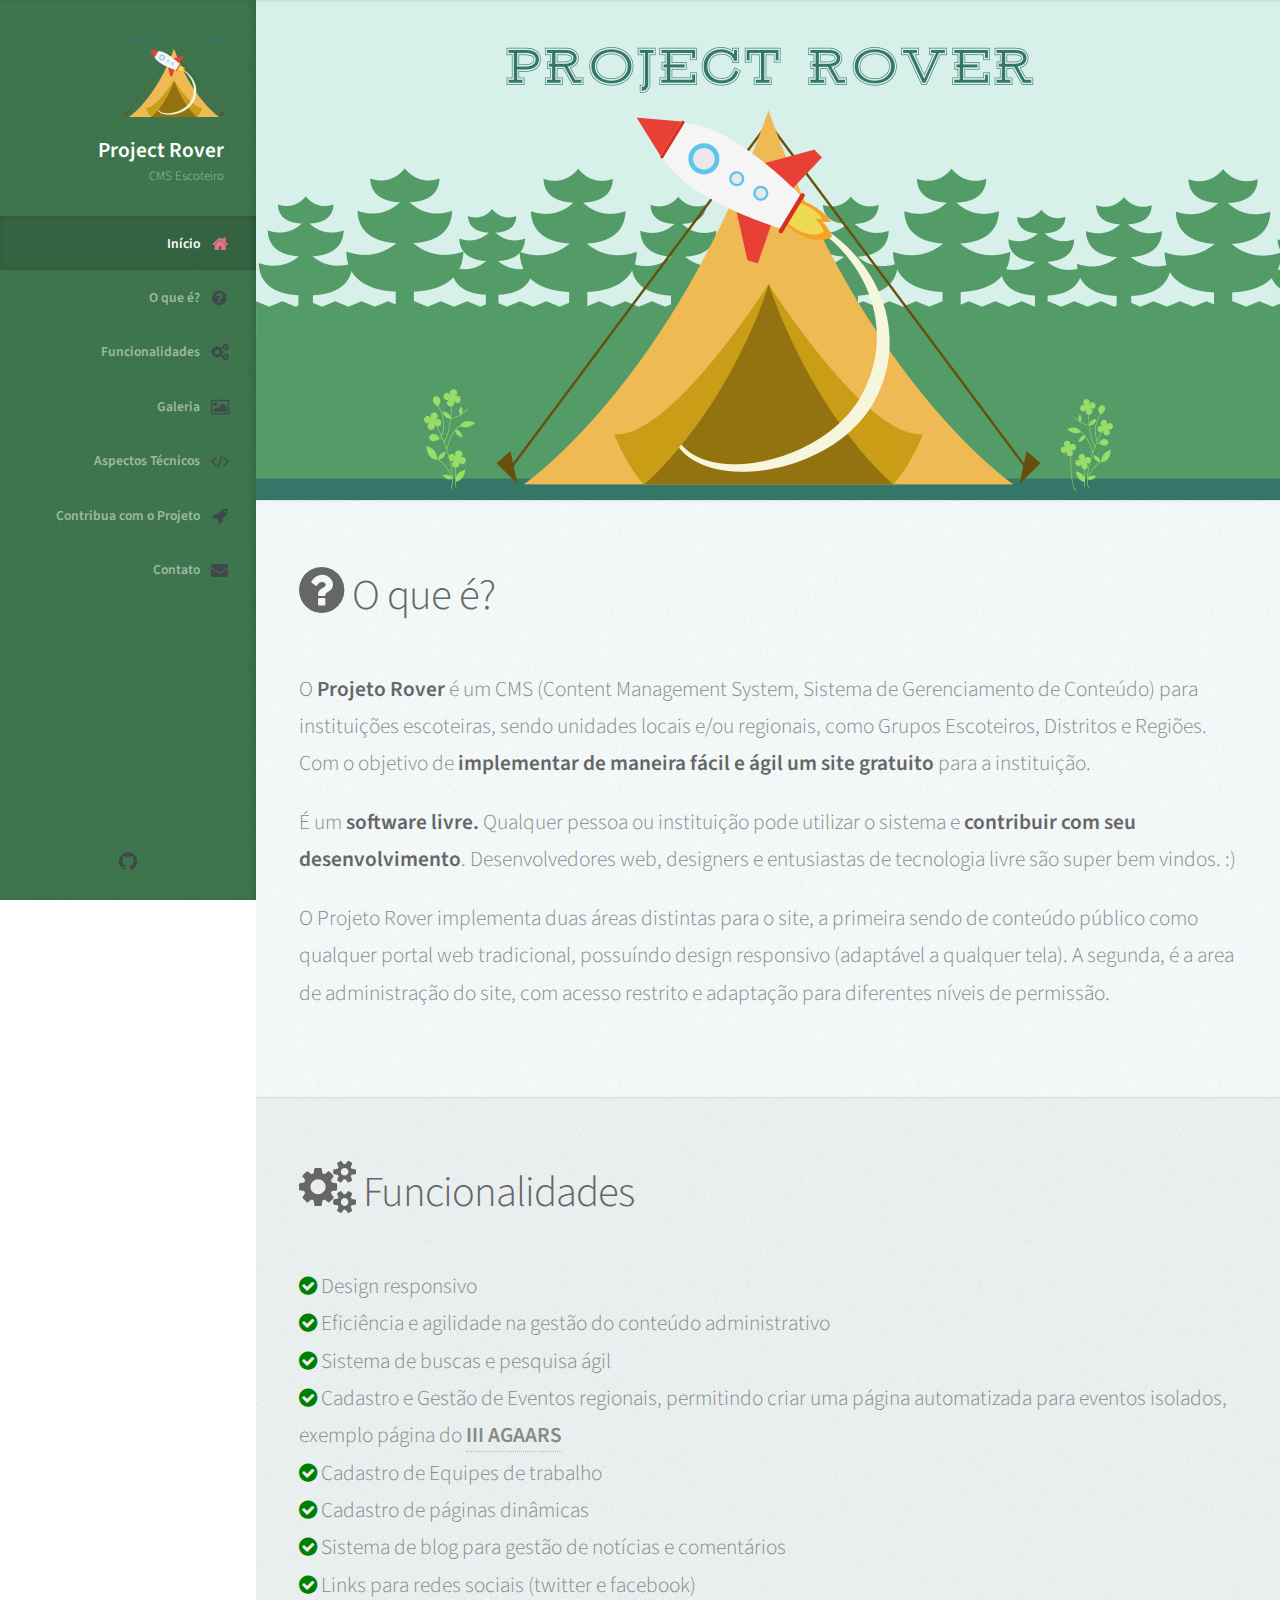
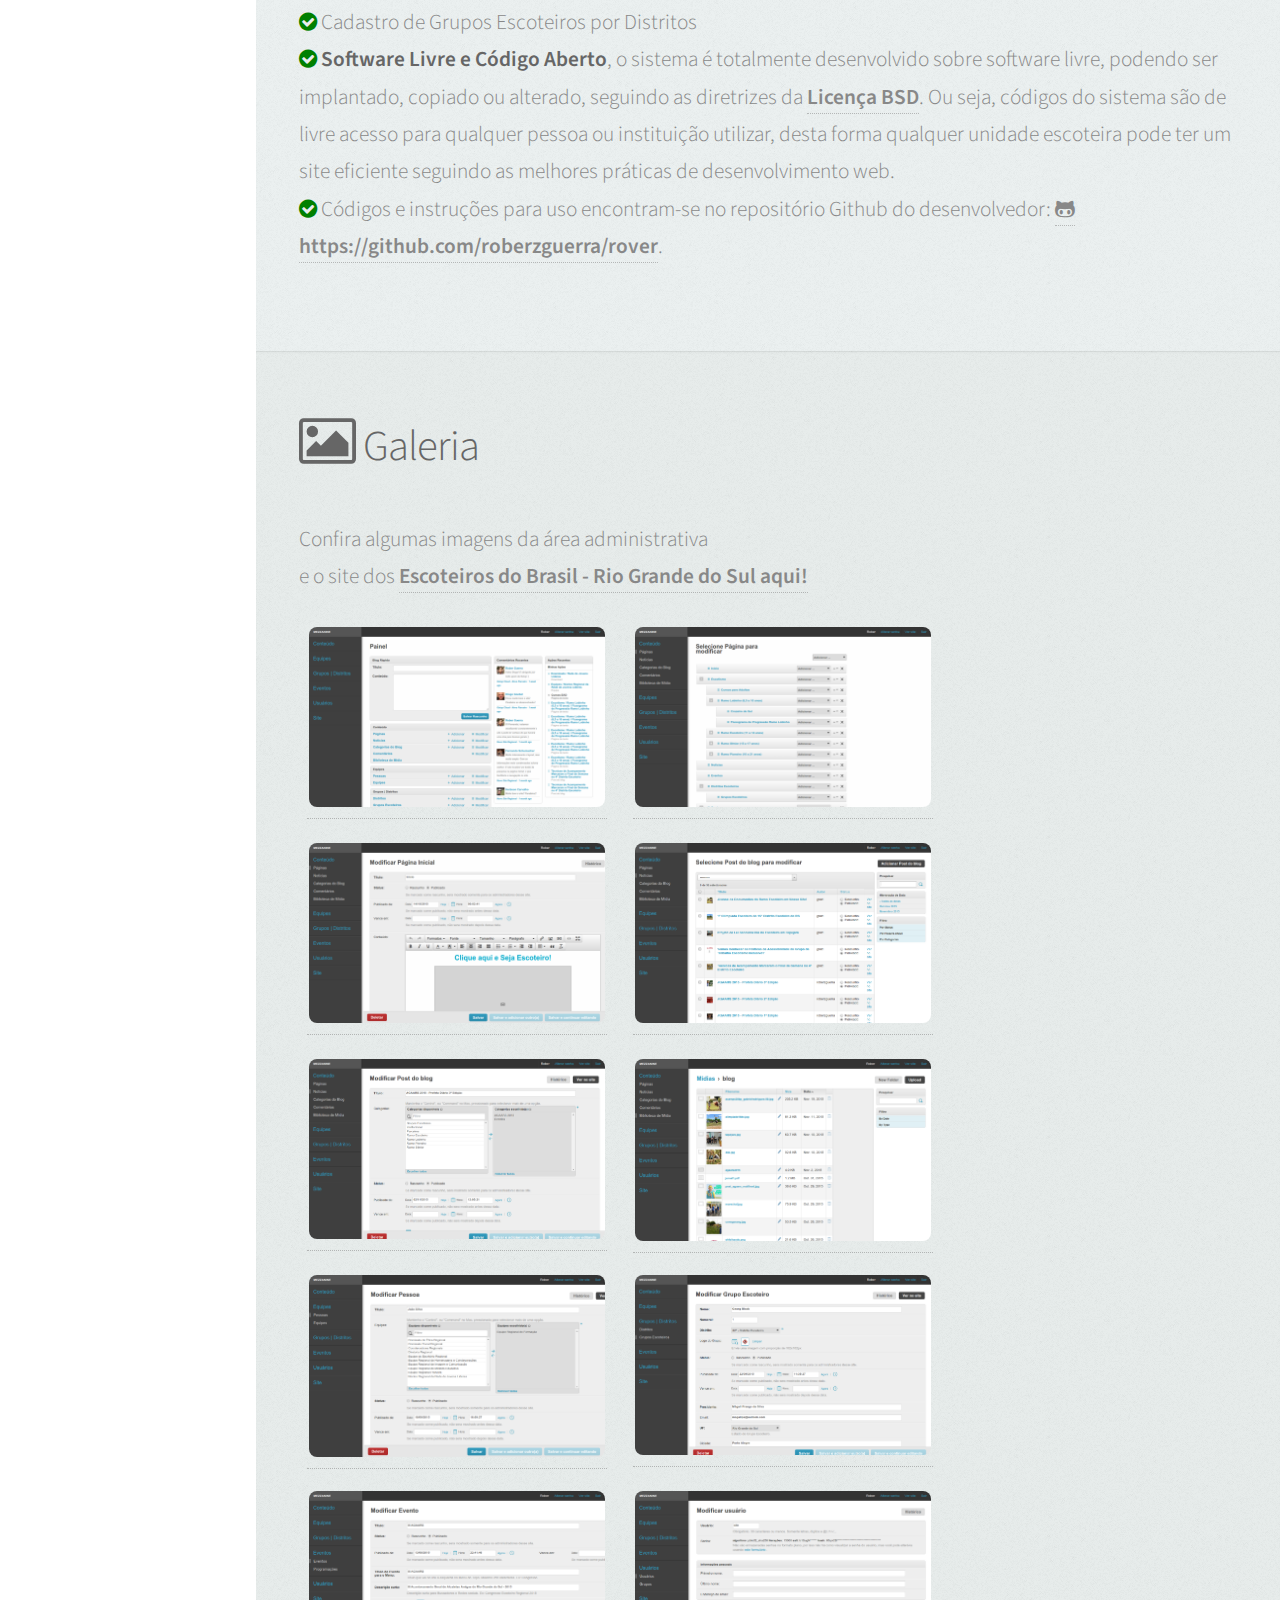
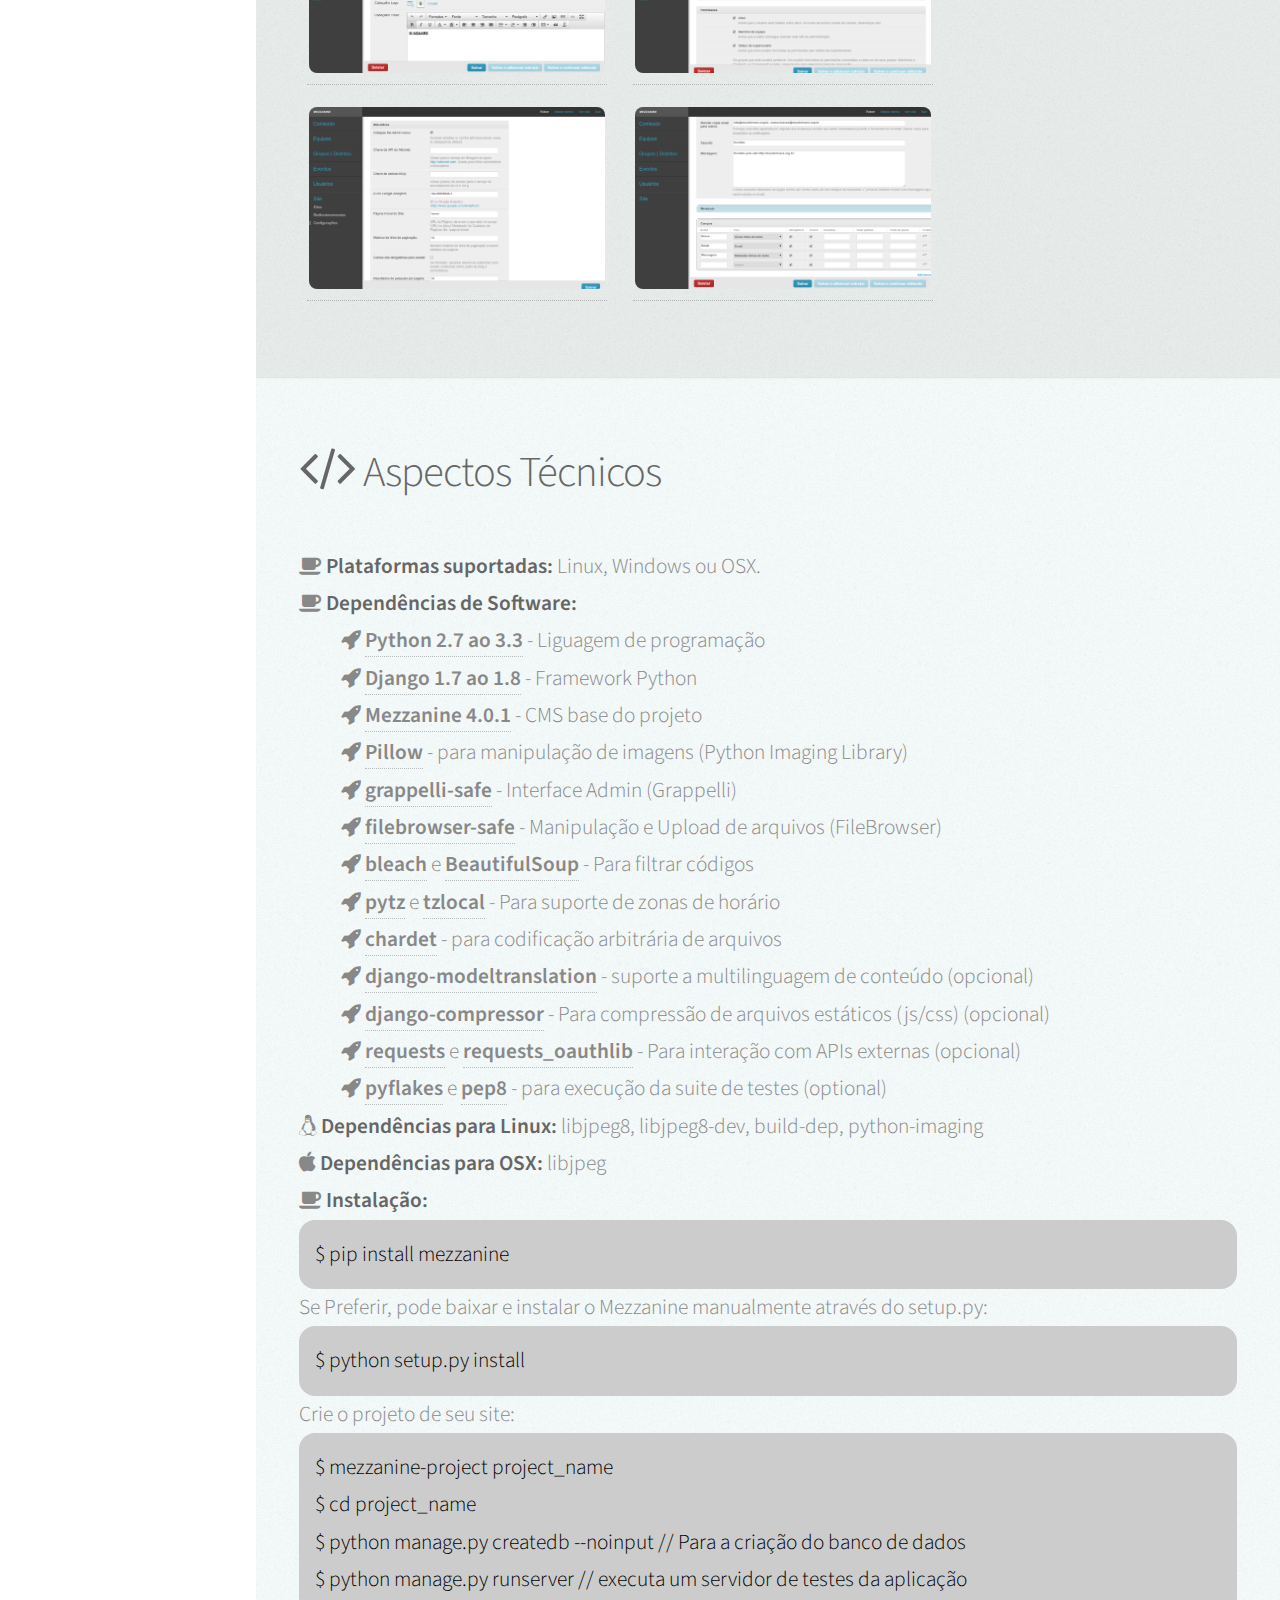
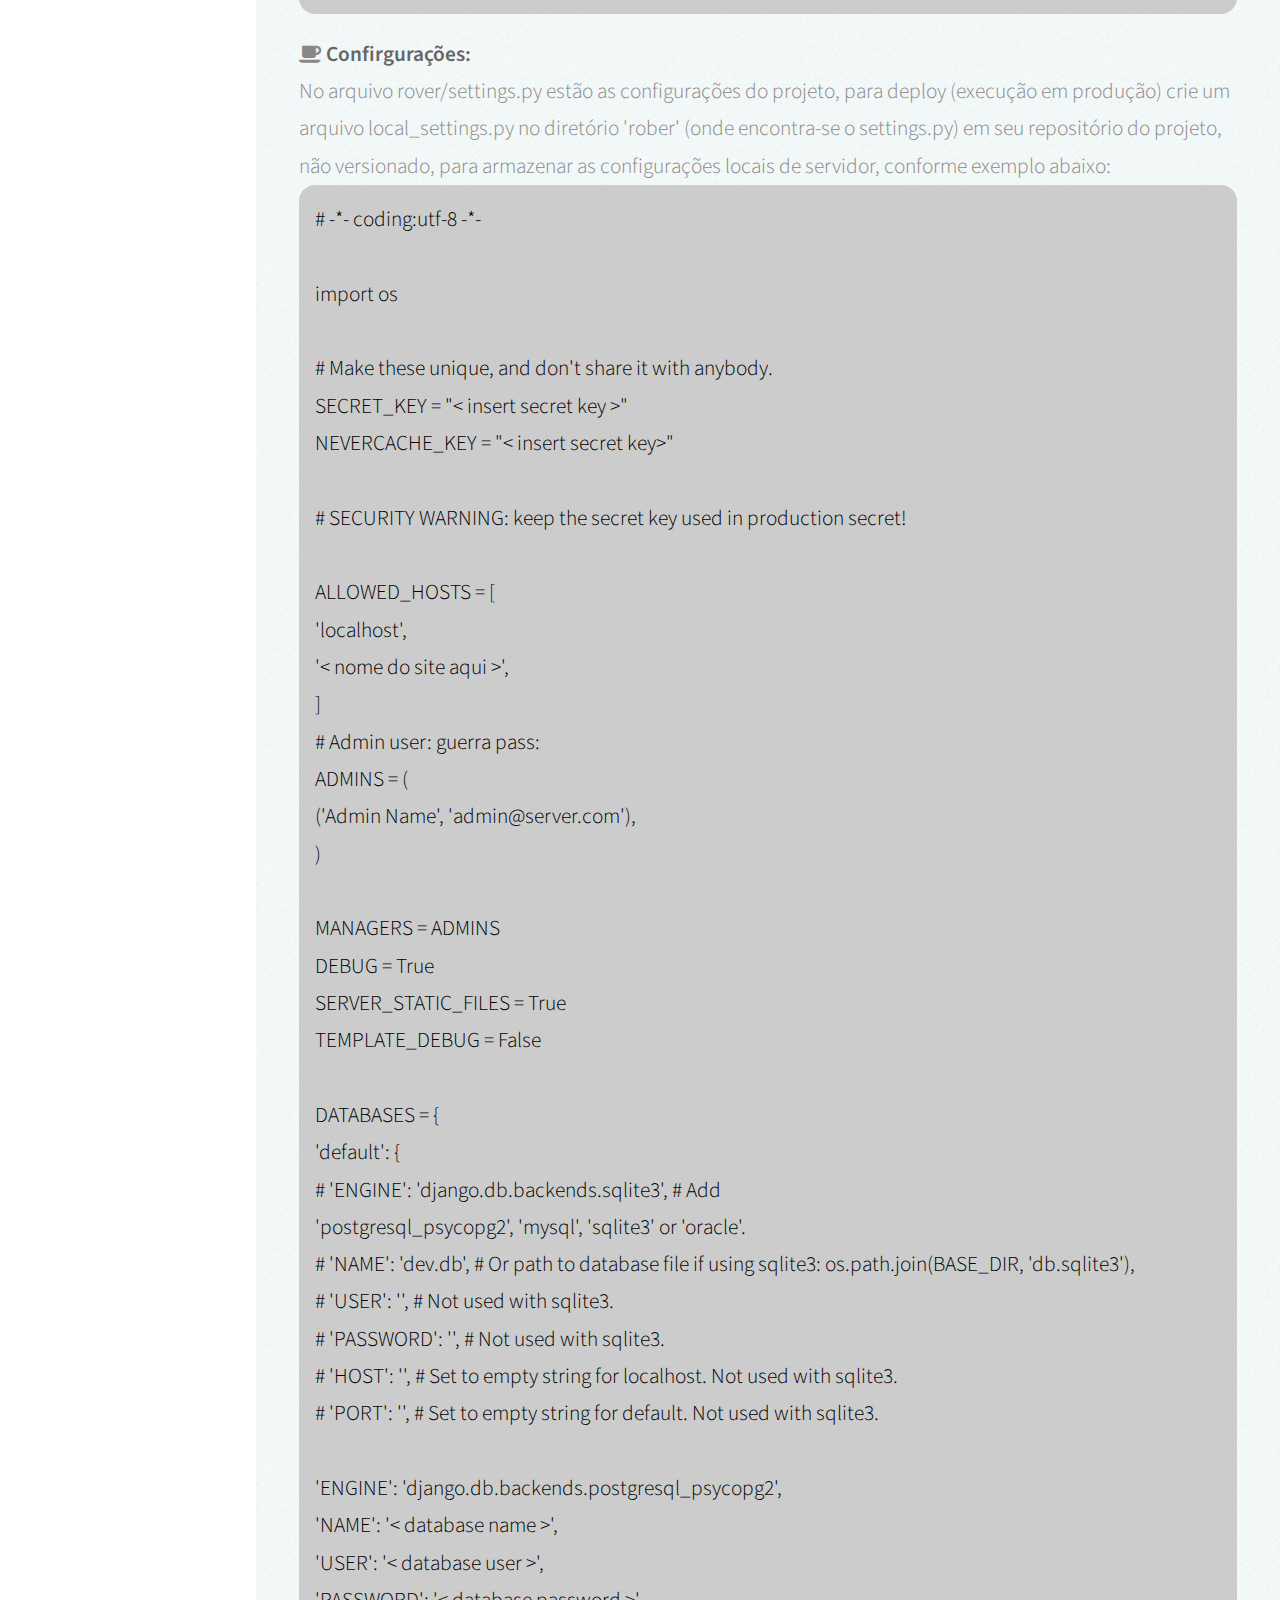
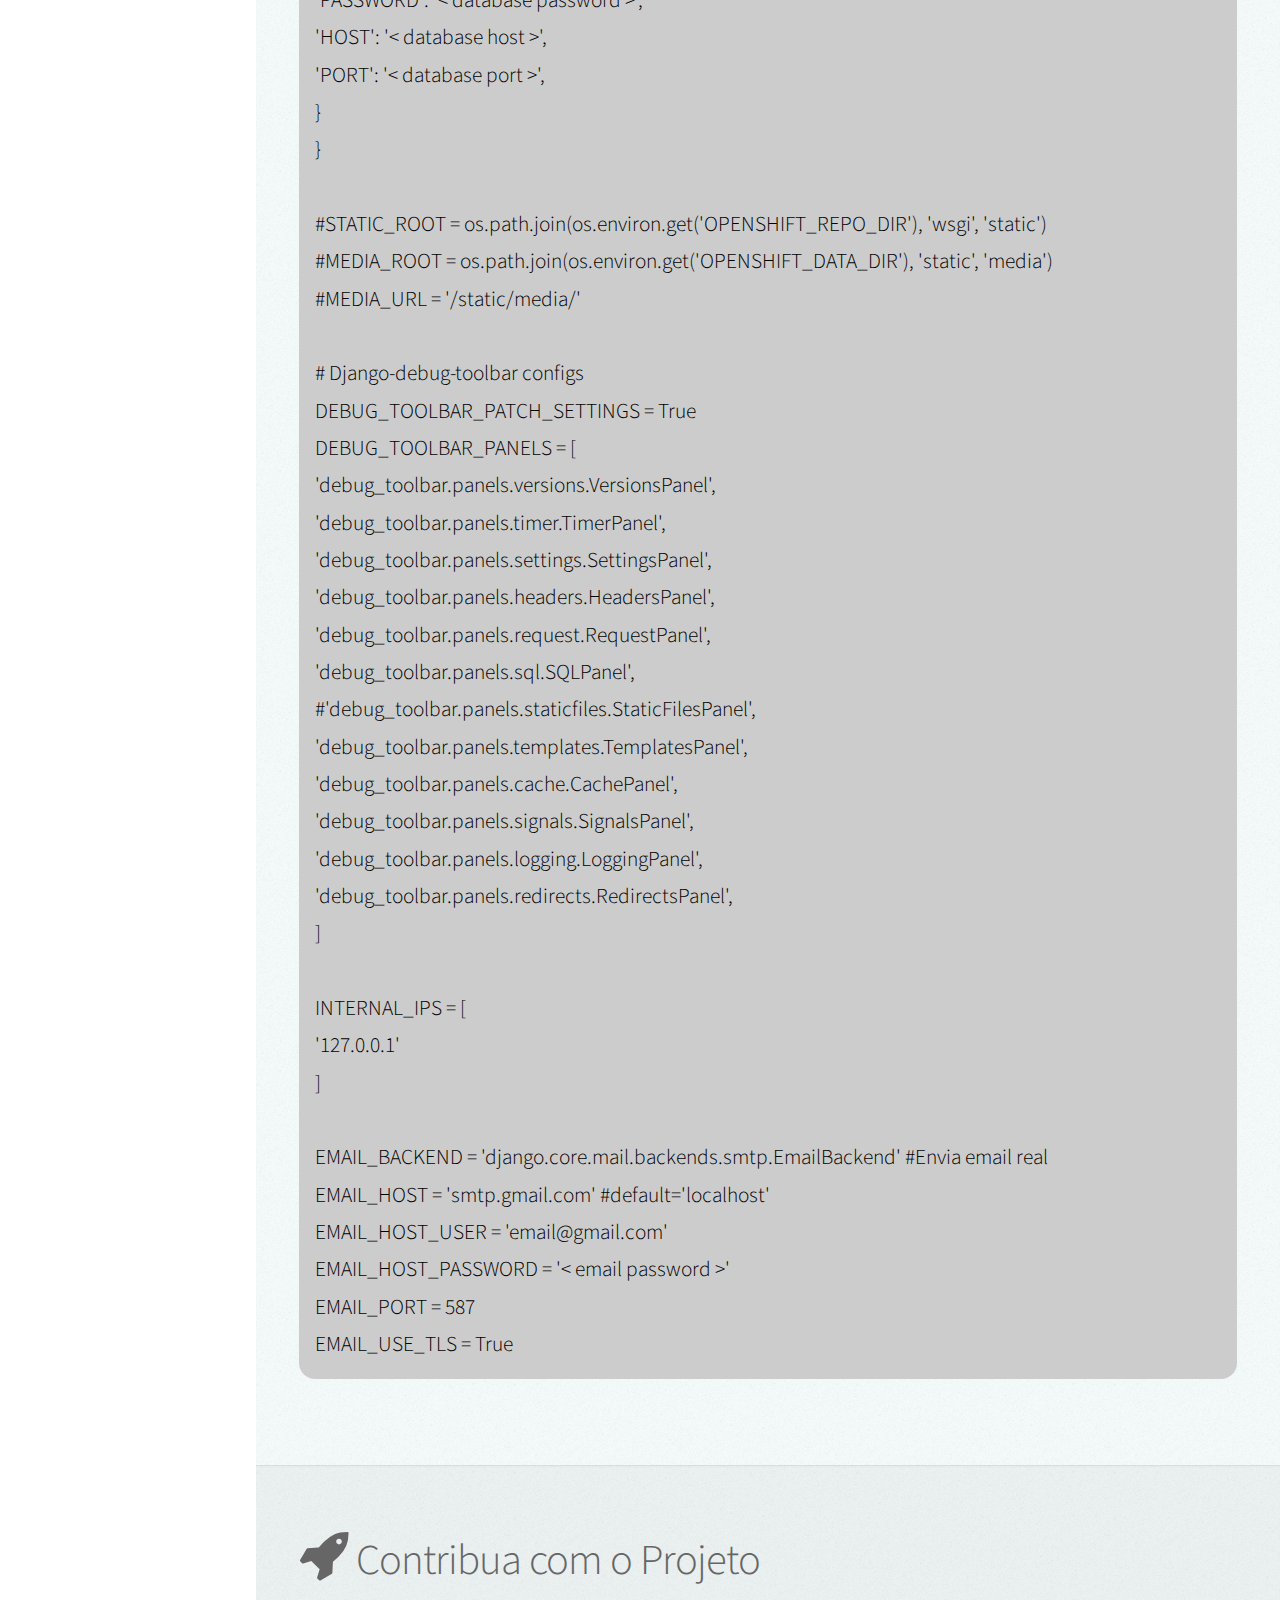
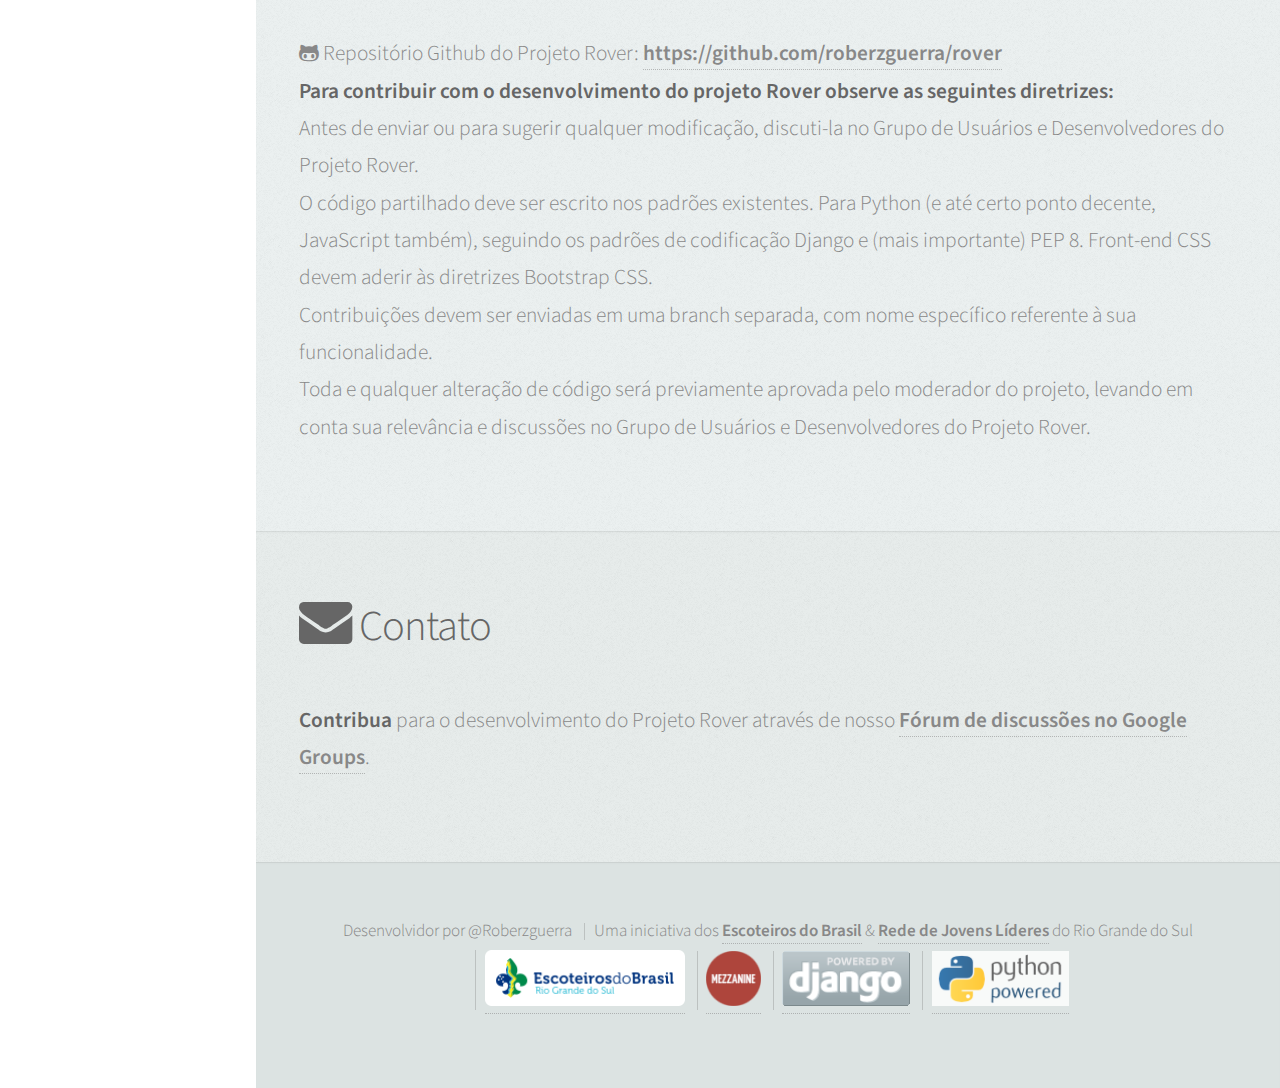
==== rover/index.html @ ea8139ec "homepage" ====
<!DOCTYPE HTML>
<html>
	<head>
		<title>Projeto Rover</title>
		<meta charset="utf-8" />
		<meta name="viewport" content="width=device-width, initial-scale=1" />
		<!--[if lte IE 8]><script src="assets/js/ie/html5shiv.js"></script><![endif]-->
		<link rel="stylesheet" href="assets/css/main.css" />
		<!--[if lte IE 8]><link rel="stylesheet" href="assets/css/ie8.css" /><![endif]-->
		<!--[if lte IE 9]><link rel="stylesheet" href="assets/css/ie9.css" /><![endif]-->
	</head>
	<body>
		<!-- Header -->
			<div id="header">
				<div class="top">
					<!-- Logo -->
						<div id="logo">
							<span class="image avatar"><img src="images/avatar.png" alt="" /></span>
							<h1 id="title">Project Rover</h1>
							<p>CMS Escoteiro</p>
						</div>
					<!-- Nav -->
						<nav id="nav">
							<!--
								Nav expects links in one of two formats:
								1. Hash link (scrolls to a different section within the page)
								   <li><a href="#foobar" id="foobar-link" class="icon fa-whatever-icon-you-want skel-layers-ignoreHref"><span class="label">Foobar</span></a></li>
								2. Standard link (sends the user to another page/site)
								   <li><a href="http://foobar.tld" id="foobar-link" class="icon fa-whatever-icon-you-want"><span class="label">Foobar</span></a></li>
							-->
							<ul>
								<li><a href="#top" id="top-link" class="skel-layers-ignoreHref"><span class="icon fa-home">Início</span></a></li>
								<li><a href="#portfolio" id="portfolio-link" class="skel-layers-ignoreHref"><span class="icon fa-question-circle">O que é?</span></a></li>
								<li><a href="#about" id="about-link" class="skel-layers-ignoreHref"><span class="icon fa-gears">Funcionalidades</span></a></li>
								<li><a href="#gallery-site" id="gallery-link" class="skel-layers-ignoreHref"><span class="icon fa-picture-o">Galeria</span></a></li>
								<li><a href="#tecnicos" id="tecnicos-link" class="skel-layers-ignoreHref"><span class="icon fa-code">Aspectos Técnicos</span></a></li>
								<li><a href="#contribute" id="cotribute-link" class="skel-layers-ignoreHref"><span class="icon fa-rocket">Contribua com o Projeto</span></a></li>
								<li><a href="#contact" id="contact-link" class="skel-layers-ignoreHref"><span class="icon fa-envelope">Contato</span></a></li>
							</ul>
						</nav>
				</div>

				<div class="bottom">
					<!-- Social Icons -->
						<ul class="icons">
							<!--
							<li><a href="#" class="icon fa-twitter"><span class="label">Twitter</span></a></li>
							<li><a href="#" class="icon fa-facebook"><span class="label">Facebook</span></a></li>
							<li><a href="#" class="icon fa-dribbble"><span class="label">Dribbble</span></a></li>
							<li><a href="#" class="icon fa-envelope"><span class="label">Email</span></a></li>
							 -->
							<li><a href="https://github.com/roberzguerra/rover" target="_blank" class="icon fa-github"><span class="label">Github</span></a></li>

						</ul>
				</div>
			</div>

		<!-- Main -->
			<div id="main">
				<!-- Intro -->
					<section id="top" class="one dark cover">
						<div class="container">

							<header>
								<h2 class="alt">
									<img class="img-logo" src="images/logo.png">
								</h2>
								<!--
								<h2 class="alt"><strong> Projeto Rover </strong></h2>
								<p>Um CMS para instituições escoteiras.</p>
								-->
							</header>

							<footer>
								<!-- <a href="#portfolio" class="button scrolly">Magna Aliquam</a> -->
							</footer>

						</div>
					</section>

				<!-- Portfolio -->
					<section id="portfolio" class="two">
						<div class="container">

							<header>
								<h2><span class="icon fa-question-circle"> O que é?</span></h2>
							</header>

							<p>O <strong>Projeto Rover</strong> é um CMS (Content Management System, Sistema de Gerenciamento de Conteúdo) para instituições escoteiras, sendo unidades locais e/ou regionais, como Grupos Escoteiros, Distritos e Regiões. Com o objetivo de <strong>implementar de maneira fácil e ágil um site gratuito</strong> para a instituição.</p>

							<p>É um <strong>software livre.</strong> Qualquer pessoa ou instituição pode utilizar o sistema e <strong>contribuir com seu desenvolvimento</strong>. Desenvolvedores web, designers e entusiastas de tecnologia livre são super bem vindos. :)</p>

							<p>
								O Projeto Rover implementa duas áreas distintas para o site, a primeira sendo de conteúdo público como qualquer portal web tradicional, possuíndo design responsivo (adaptável a qualquer tela). A segunda, é a area de administração do site, com acesso restrito e adaptação para diferentes níveis de permissão.
							</p>

						<!-- para imagens
							<div class="row">
								<div class="4u 12u$(mobile)">
									<article class="item">
										<a href="#" class="image fit"><img src="images/pic02.jpg" alt="" /></a>
										<header>
											<h3>Ipsum Feugiat</h3>
										</header>
									</article>
									<article class="item">
										<a href="#" class="image fit"><img src="images/pic03.jpg" alt="" /></a>
										<header>
											<h3>Rhoncus Semper</h3>
										</header>
									</article>
								</div>
								<div class="4u 12u$(mobile)">
									<article class="item">
										<a href="#" class="image fit"><img src="images/pic04.jpg" alt="" /></a>
										<header>
											<h3>Magna Nullam</h3>
										</header>
									</article>
									<article class="item">
										<a href="#" class="image fit"><img src="images/pic05.jpg" alt="" /></a>
										<header>
											<h3>Natoque Vitae</h3>
										</header>
									</article>
								</div>
								<div class="4u$ 12u$(mobile)">
									<article class="item">
										<a href="#" class="image fit"><img src="images/pic06.jpg" alt="" /></a>
										<header>
											<h3>Dolor Penatibus</h3>
										</header>
									</article>
									<article class="item">
										<a href="#" class="image fit"><img src="images/pic07.jpg" alt="" /></a>
										<header>
											<h3>Orci Convallis</h3>
										</header>
									</article>
								</div>
							</div>
						-->

						</div>
					</section>

					<section id="about" class="three">
						<div class="container">

							<header>
								<h2><span class="icon fa-gears"> Funcionalidades</span></h2>
							</header>

							<!-- <a href="#" class="image featured"><img src="images/pic08.jpg" alt="" /></a> -->

							<p>
								<ul>
									<li><i class="fa fa-check-circle green"></i> Design responsivo</li>
									<li><i class="fa fa-check-circle green"></i> Eficiência e agilidade na gestão do conteúdo administrativo</li>
									<li><i class="fa fa-check-circle green"></i> Sistema de buscas e pesquisa ágil</li>
									<li><i class="fa fa-check-circle green"></i> Cadastro e Gestão de Eventos regionais, permitindo criar uma página automatizada para eventos isolados, exemplo página do <a href="http://escoteirosrs.org.br/pt-br/eventos/agaars/" target="_blank">III AGAARS</a></li>
									<li><i class="fa fa-check-circle green"></i> Cadastro de Equipes de trabalho</li>
									<li><i class="fa fa-check-circle green"></i> Cadastro de páginas dinâmicas</li>
									<li><i class="fa fa-check-circle green"></i> Sistema de blog para gestão de notícias e comentários</li>
									<li><i class="fa fa-check-circle green"></i> Links para redes sociais (twitter e facebook)</li>
									<li><i class="fa fa-check-circle green"></i> Cadastro de Grupos Escoteiros por Distritos</li>

									<li><i class="fa fa-check-circle green"></i> <strong>Software Livre e Código Aberto</strong>, o sistema é totalmente desenvolvido sobre software livre, podendo ser implantado, copiado ou alterado, seguindo as diretrizes da <a href="https://github.com/roberzguerra/rover/blob/master/LICENSE" target="_blank"> Licença BSD</a>. Ou seja, códigos do sistema são de livre acesso para qualquer pessoa ou instituição utilizar, desta forma qualquer unidade escoteira pode ter um site eficiente seguindo as melhores práticas de desenvolvimento web.</li>
									<li><i class="fa fa-check-circle green"></i> Códigos e instruções para uso encontram-se no repositório Github do desenvolvedor: <a href="https://github.com/roberzguerra/rover" target="_blank"> <i class="fa fa-github-alt"></i> https://github.com/roberzguerra/rover</a>.
								</ul>
						</div>
					</section>

					<!-- Gallery -->
						<section id="gallery-site" class="four">
							<div class="container">

								<header>
									<h2><span class="icon fa-picture-o"> Galeria</span></h2>
								</header>
								<p>
									Confira algumas imagens da área administrativa<br>
									e o site dos <a href="http://escoteirosrs.org.br" target="_blank">Escoteiros do Brasil - Rio Grande do Sul aqui!</a>
								</p>

								<div id="thumbnails" class="thumbs">
									<ul class="gallery clearfix">
									<!-- source: http://dribbble.com/shots/1115721-Turntable -->
										<li><a href="images/prints/01_administracao_site.png" data-lightbox="roadtrip" data-title="Tela inicial - Administração do Site"><img src="images/prints/thumbs/01_administracao_site.png" alt="turntable" style="width:300px;"></a></li>

										<li><a href="images/prints/02_administracao_paginas.png" data-lightbox="roadtrip" data-title="Administração de Páginas"><img src="images/prints/thumbs/02_administracao_paginas.png" alt="DIY Robot Kit" style="width:300px;"></a></li>

										<li><a href="images/prints/03_cadastro_pagina_inicial.png" data-lightbox="roadtrip" data-title="Administração de Páginas"><img src="images/prints/thumbs/03_cadastro_pagina_inicial.png" alt="DIY Robot Kit" style="width:300px;"></a></li>

										<li><a href="images/prints/04_posts_blog.png" data-lightbox="roadtrip" data-title="Administração de Páginas"><img src="images/prints/04_posts_blog.png" alt="DIY Robot Kit" style="width:300px;"></a></li>

										<li><a href="images/prints/05_edicao_post_blog.png" data-lightbox="roadtrip" data-title="Administração de Páginas"><img src="images/prints/05_edicao_post_blog.png" alt="DIY Robot Kit" style="width:300px;"></a></li>

										<li><a href="images/prints/06_biblioteca_midia.png" data-lightbox="roadtrip" data-title="Administração de Páginas"><img src="images/prints/06_biblioteca_midia.png" alt="DIY Robot Kit" style="width:300px;"></a></li>

										<li><a href="images/prints/07_cadastro_pessoas_equipes.png" data-lightbox="roadtrip" data-title="Administração de Páginas"><img src="images/prints/07_cadastro_pessoas_equipes.png" alt="DIY Robot Kit" style="width:300px;"></a></li>

										<li><a href="images/prints/08_cadastro_grupos_equipes.png" data-lightbox="roadtrip" data-title="Administração de Páginas"><img src="images/prints/08_cadastro_grupos_equipes.png" alt="DIY Robot Kit" style="width:300px;"></a></li>

										<li><a href="images/prints/09_paginas_personalisadas_eventos.png" data-lightbox="roadtrip" data-title="Administração de Páginas"><img src="images/prints/09_paginas_personalisadas_eventos.png" alt="DIY Robot Kit" style="width:300px;"></a></li>

										<li><a href="images/prints/10_controle_permissoes_usuarios_grupos.png" data-lightbox="roadtrip" data-title="Administração de Páginas"><img src="images/prints/10_controle_permissoes_usuarios_grupos.png" alt="DIY Robot Kit" style="width:300px;"></a></li>

										<li><a href="images/prints/11_configuracoes_gerais.png" data-lightbox="roadtrip" data-title="Administração de Páginas"><img src="images/prints/11_configuracoes_gerais.png" alt="DIY Robot Kit" style="width:300px;"></a></li>

										<li><a href="images/prints/12_pagina_formularios.png" data-lightbox="roadtrip" data-title="Administração de Páginas"><img src="images/prints/12_pagina_formularios.png" alt="DIY Robot Kit" style="width:300px;"></a></li>
									</ul>
								</div>

							</div>
						</section>

					<section id="tecnicos" class="two">
						<div class="container">
							<header>
								<h2><span class="icon fa-code"> Aspectos Técnicos</span></h2>
							</header>
							<p>
								<ul>
									<li><i class="fa fa-coffee"></i> <strong>Plataformas suportadas:</strong> Linux, Windows ou OSX.</li>
									<li><i class="fa fa-coffee"></i> <strong>Dependências de Software:</strong>
										<ul class="sublist">
											<li><i class="fa fa-rocket"></i> <a href="http://python.org/" target="_blank">Python 2.7 ao 3.3</a> - Liguagem de programação</li>
											<li><i class="fa fa-rocket"></i> <a href="http://djangoproject.com/" target="_blank">Django 1.7 ao 1.8</a> - Framework Python</li>
											<li><i class="fa fa-rocket"></i> <a href="http://mezzanine.jupo.org/" target="_blank"> Mezzanine 4.0.1</a> - CMS base do projeto</li>
											<li><i class="fa fa-rocket"></i> <a href="https://github.com/python-imaging/Pillow" target="_blank">Pillow</a> - para manipulação de imagens (Python Imaging Library)</li>
											<li><i class="fa fa-rocket"></i> <a href="http://github.com/stephenmcd/grappelli-safe" target="_blank">grappelli-safe</a> - Interface Admin (Grappelli)</li>
											<li><i class="fa fa-rocket"></i> <a href="http://github.com/stephenmcd/filebrowser-safe/" target="_blank">filebrowser-safe</a> - Manipulação e Upload de arquivos (FileBrowser)</li>
											<li><i class="fa fa-rocket"></i> <a href="http://pypi.python.org/pypi/bleach" target="_blank">bleach</a> e <a href="http://www.crummy.com/software/BeautifulSoup/" target="_blank">BeautifulSoup</a> - Para filtrar códigos</li>
											<li><i class="fa fa-rocket"></i> <a href="http://pypi.python.org/pypi/pytz/" target="_blank">pytz</a> e <a href="http://pypi.python.org/pypi/tzlocal/" target="_blank">tzlocal</a> - Para suporte de zonas de horário</li>
											<li><i class="fa fa-rocket"></i> <a href="https://chardet.readthedocs.org/" target="_blank">chardet</a> - para codificação arbitrária de arquivos</li>
											<li><i class="fa fa-rocket"></i> <a href="http://django-modeltranslation.readthedocs.org/" target="_blank">django-modeltranslation</a> - suporte a multilinguagem de conteúdo (opcional)</li>
											<li><i class="fa fa-rocket"></i> <a href="https://pypi.python.org/pypi/django_compressor" target="_blank">django-compressor</a> - Para compressão de arquivos estáticos (js/css) (opcional)</li>
											<li><i class="fa fa-rocket"></i> <a href="http://docs.python-requests.org/en/latest/" target="_blank">requests</a> e <a hreg="http://requests-oauthlib.readthedocs.org/"> requests_oauthlib</a> - Para interação com APIs externas (opcional)</li>
											<li><i class="fa fa-rocket"></i> <a href="http://pypi.python.org/pypi/pyflakes" target="_blank">pyflakes</a> e <a href="http://pypi.python.org/pypi/pep8" target="_blank">pep8</a> - para execução da suite de testes (optional)</li>
										</ul>
									</li>
									<li><i class="fa fa-linux"></i> <strong>Dependências para Linux:</strong> libjpeg8, libjpeg8-dev, build-dep, python-imaging</li>
									<li><i class="fa fa-apple"></i> <strong>Dependências para OSX:</strong> libjpeg</li>
									<li><i class="fa fa-coffee"></i> <strong>Instalação:</strong>
										<p>
										<code>$ pip install mezzanine</code>
										Se Preferir, pode baixar e instalar o Mezzanine manualmente através do setup.py:
										<code>$ python setup.py install</code>
										Crie o projeto de seu site:<br>
										<code>
											$ mezzanine-project project_name<br>
											$ cd project_name<br>
											$ python manage.py createdb --noinput // Para a criação do banco de dados<br>
											$ python manage.py runserver // executa um servidor de testes da aplicação
										</code>
										</p>
									</li>
									<li><i class="fa fa-coffee"></i> <strong>Confirgurações:</strong>
										<p>No arquivo rover/settings.py estão as configurações do projeto, para deploy (execução em produção) crie um arquivo local_settings.py no diretório 'rober' (onde encontra-se o settings.py) em seu repositório do projeto, não versionado, para armazenar as configurações locais de servidor, conforme exemplo abaixo:
											<code>
												# -*- coding:utf-8 -*-<br>
												<br>
												import os<br>
												<br>
												# Make these unique, and don't share it with anybody.<br>
												SECRET_KEY = "< insert secret key >"<br>
												NEVERCACHE_KEY = "< insert secret key>"<br>
												<br>
												# SECURITY WARNING: keep the secret key used in production secret!<br>
												<br>
												ALLOWED_HOSTS = [<br>
												    'localhost',<br>
												    '< nome do site aqui >',<br>
												]<br>

												# Admin user: guerra pass: <br>
												ADMINS = (<br>
												    ('Admin Name', 'admin@server.com'),<br>
												)<br>
												<br>
												MANAGERS = ADMINS<br>
												DEBUG = True<br>
												SERVER_STATIC_FILES = True<br>
												TEMPLATE_DEBUG = False<br>
												<br>
												DATABASES = {<br>
												    'default': {<br>
												        # 'ENGINE': 'django.db.backends.sqlite3', # Add<br> 'postgresql_psycopg2', 'mysql', 'sqlite3' or 'oracle'.<br>
												        # 'NAME': 'dev.db', # Or path to database file if using sqlite3: os.path.join(BASE_DIR, 'db.sqlite3'),<br>
												        # 'USER': '', # Not used with sqlite3.<br>
												        # 'PASSWORD': '', # Not used with sqlite3.<br>
												        # 'HOST': '', # Set to empty string for localhost. Not used with sqlite3.<br>
												        # 'PORT': '', # Set to empty string for default. Not used with sqlite3.<br>
														<br>
												        'ENGINE': 'django.db.backends.postgresql_psycopg2',<br>
												        'NAME': '< database name >',<br>
												        'USER': '< database user >',<br>
												        'PASSWORD': '< database password >',<br>
												        'HOST': '< database host >',<br>
												        'PORT': '< database port >',<br>
												    }<br>
												}<br>
												<br>
												#STATIC_ROOT = os.path.join(os.environ.get('OPENSHIFT_REPO_DIR'), 'wsgi', 'static')<br>
												#MEDIA_ROOT = os.path.join(os.environ.get('OPENSHIFT_DATA_DIR'), 'static', 'media')<br>
												#MEDIA_URL = '/static/media/'<br>
												<br>
												# Django-debug-toolbar configs<br>
												DEBUG_TOOLBAR_PATCH_SETTINGS = True<br>
												DEBUG_TOOLBAR_PANELS = [<br>
												    'debug_toolbar.panels.versions.VersionsPanel',<br>
												    'debug_toolbar.panels.timer.TimerPanel',<br>
												    'debug_toolbar.panels.settings.SettingsPanel',<br>
												    'debug_toolbar.panels.headers.HeadersPanel',<br>
												    'debug_toolbar.panels.request.RequestPanel',<br>
												    'debug_toolbar.panels.sql.SQLPanel',<br>
												    #'debug_toolbar.panels.staticfiles.StaticFilesPanel',<br>
												    'debug_toolbar.panels.templates.TemplatesPanel',<br>
												    'debug_toolbar.panels.cache.CachePanel',<br>
												    'debug_toolbar.panels.signals.SignalsPanel',<br>
												    'debug_toolbar.panels.logging.LoggingPanel',<br>
												    'debug_toolbar.panels.redirects.RedirectsPanel',<br>
												]<br>
												<br>
												INTERNAL_IPS = [<br>
												    '127.0.0.1'<br>
												]<br>
												<br>
												EMAIL_BACKEND = 'django.core.mail.backends.smtp.EmailBackend'  #Envia email real<br>
												EMAIL_HOST = 'smtp.gmail.com'  #default='localhost'<br>
												EMAIL_HOST_USER = 'email@gmail.com'<br>
												EMAIL_HOST_PASSWORD = '< email password >'<br>
												EMAIL_PORT = 587<br>
												EMAIL_USE_TLS = True<br>
											</code>
										</p>
								</ul>
							</p>
						</div>
					</section>

					<section id="contribute" class="three">
						<div class="container">
							<header>
								<h2><span class="icon fa-rocket"> Contribua com o Projeto </span></h2>
							</header>

							<p> <i class="fa fa-github-alt"></i>
								Repositório Github do Projeto Rover: <a href="https://github.com/roberzguerra/rover" target="_blank">https://github.com/roberzguerra/rover</a><br>
								<strong>Para contribuir com o desenvolvimento do projeto Rover observe as seguintes diretrizes:</strong><br>
								Antes de enviar ou para sugerir qualquer modificação, discuti-la no Grupo de Usuários e Desenvolvedores do Projeto Rover.<br>
								O código partilhado deve ser escrito nos padrões existentes. Para Python (e até certo ponto decente, JavaScript também), seguindo os padrões de codificação Django e (mais importante) PEP 8. Front-end CSS devem aderir às diretrizes Bootstrap CSS.<br>
								Contribuições devem ser enviadas em uma branch separada, com nome específico referente à sua funcionalidade.<br>
								Toda e qualquer alteração de código será previamente aprovada pelo moderador do projeto, levando em conta sua relevância e discussões no Grupo de Usuários e Desenvolvedores do Projeto Rover.<br>
							</p>
						</div>
					</section>

				<!-- Contact -->
					<section id="contact" class="four">
						<div class="container">
							<header>
								<h2><span class="icon fa-envelope"> Contato</span></h2>
							</header>

							<p>
								<strong>Contribua</strong> para o desenvolvimento do Projeto Rover através de nosso <a href="https://groups.google.com/group/projeto-rover" target="_blank">Fórum de discussões no Google Groups</a>.
							</p>
							<!--
							<form method="post" action="#">
								<div class="row">
									<div class="6u 12u$(mobile)"><input type="text" name="name" placeholder="Name" /></div>
									<div class="6u$ 12u$(mobile)"><input type="text" name="email" placeholder="Email" /></div>
									<div class="12u$">
										<textarea name="message" placeholder="Message"></textarea>
									</div>
									<div class="12u$">
										<input type="submit" value="Send Message" />
									</div>
								</div>
							</form>
							-->
						</div>
					</section>

			</div>

		<!-- Footer -->
			<div id="footer">

				<!-- Copyright -->
					<ul class="copyright">
						<li>Desenvolvidor por @Roberzguerra</li>
						<li>Uma iniciativa dos <a href="http://escoteirosrs.org.br" target="_blank">Escoteiros do Brasil</a> & <a href="http://escoteirosrs.org.br/pt-br/downloads/rede-de-jovens/" target="_blank">Rede de Jovens Líderes</a> do Rio Grande do Sul
						</li><br>
						<li>
							<a href="http://escoteirosrs.org.br/" target="_blank">
								<img src="images/logo_escoteirosrs.png" style="width:200px;"/>
							</a>
						</li>
						<li>
							<a href="http://mezzanine.jupo.org/" target="_blank">
								<img src="images/mezzanine_logo_min.png" style="height:55px;"/>
							</a>
						</li>
						<li>
							<a href="http://www.djangoproject.com/" target="_blank">
								<img src="images/django_logo.gif" style="height:55px;"/>
							</a>
						</li>
						<li>
							<a href="http://python.org/" target="_blank">
								<img src="images/python_logo.png" style="height:55px;"/>
							</a>
						</li>
					</ul>

			</div>

		<!-- Scripts -->
			<script src="assets/js/jquery.min.js"></script>
			<script src="assets/js/jquery.scrolly.min.js"></script>
			<script src="assets/js/jquery.scrollzer.min.js"></script>
			<script src="assets/js/skel.min.js"></script>
			<script src="assets/js/util.js"></script>
			<!--[if lte IE 8]><script src="assets/js/ie/respond.min.js"></script><![endif]-->
			<script src="assets/js/main.js"></script>

			<!-- Gallery -->
			<link href="assets/lightbox2/css/lightbox.css" rel="stylesheet">
			<script src="assets/lightbox2/js/lightbox.min.js"></script>
			<script type="text/javascript">
			$(function() {
				lightbox.option({
			      'resizeDuration': 200,
			      'wrapAround': true,
				  albumLabel: 'Imagem %1 de %2',
				  //alwaysShowNavOnTouchDevices: true
			    })
			});
			</script>
	</body>
</html>
---- rover/assets/css/main.css ----
@import url("font-awesome.min.css");
@import url("http://fonts.googleapis.com/css?family=Source+Sans+Pro:300,300italic,400,600");

/*
	Prologue by HTML5 UP
	html5up.net | @n33co
	Free for personal and commercial use under the CCA 3.0 license (html5up.net/license)
*/

/* Reset */

	html, body, div, span, applet, object, iframe, h1, h2, h3, h4, h5, h6, p, blockquote, pre, a, abbr, acronym, address, big, cite, code, del, dfn, em, img, ins, kbd, q, s, samp, small, strike, strong, sub, sup, tt, var, b, u, i, center, dl, dt, dd, ol, ul, li, fieldset, form, label, legend, table, caption, tbody, tfoot, thead, tr, th, td, article, aside, canvas, details, embed, figure, figcaption, footer, header, hgroup, menu, nav, output, ruby, section, summary, time, mark, audio, video {
		margin: 0;
		padding: 0;
		border: 0;
		font-size: 100%;
		font: inherit;
		vertical-align: baseline;
	}

	article, aside, details, figcaption, figure, footer, header, hgroup, menu, nav, section {
		display: block;
	}

	body {
		line-height: 1;
	}

	ol, ul {
		list-style: none;
	}

	blockquote, q {
		quotes: none;
	}

	blockquote:before, blockquote:after, q:before, q:after {
		content: '';
		content: none;
	}

	table {
		border-collapse: collapse;
		border-spacing: 0;
	}

	body {
		-webkit-text-size-adjust: none;
	}

/* Box Model */

	*, *:before, *:after {
		-moz-box-sizing: border-box;
		-webkit-box-sizing: border-box;
		box-sizing: border-box;
	}

/* Containers */

	.container {
		margin-left: auto;
		margin-right: auto;
	}

	.container.\31 25\25 {
		width: 100%;
		max-width: 1750px;
		min-width: 1400px;
	}

	.container.\37 5\25 {
		width: 1050px;
	}

	.container.\35 0\25 {
		width: 700px;
	}

	.container.\32 5\25 {
		width: 350px;
	}

	.container {
		width: 1400px;
	}

	@media screen and (min-width: 961px) and (max-width: 1880px) {

		.container.\31 25\25 {
			width: 100%;
			max-width: 1500px;
			min-width: 1200px;
		}

		.container.\37 5\25 {
			width: 900px;
		}

		.container.\35 0\25 {
			width: 600px;
		}

		.container.\32 5\25 {
			width: 300px;
		}

		.container {
			width: 1200px;
		}

	}

	@media screen and (min-width: 961px) and (max-width: 1620px) {

		.container.\31 25\25 {
			width: 100%;
			max-width: 1200px;
			min-width: 960px;
		}

		.container.\37 5\25 {
			width: 720px;
		}

		.container.\35 0\25 {
			width: 480px;
		}

		.container.\32 5\25 {
			width: 240px;
		}

		.container {
			width: 960px;
		}

	}

	@media screen and (min-width: 961px) and (max-width: 1320px) {

		.container.\31 25\25 {
			width: 100%;
			max-width: 125%;
			min-width: 100%;
		}

		.container.\37 5\25 {
			width: 75%;
		}

		.container.\35 0\25 {
			width: 50%;
		}

		.container.\32 5\25 {
			width: 25%;
		}

		.container {
			width: 100%;
		}

	}

	@media screen and (max-width: 960px) {

		.container.\31 25\25 {
			width: 100%;
			max-width: 125%;
			min-width: 100%;
		}

		.container.\37 5\25 {
			width: 75%;
		}

		.container.\35 0\25 {
			width: 50%;
		}

		.container.\32 5\25 {
			width: 25%;
		}

		.container {
			width: 100%;
		}

	}

	@media screen and (max-width: 736px) {

		.container.\31 25\25 {
			width: 100%;
			max-width: 125%;
			min-width: 100%;
		}

		.container.\37 5\25 {
			width: 75%;
		}

		.container.\35 0\25 {
			width: 50%;
		}

		.container.\32 5\25 {
			width: 25%;
		}

		.container {
			width: 100% !important;
		}

	}

/* Grid */

	.row {
		border-bottom: solid 1px transparent;
		-moz-box-sizing: border-box;
		-webkit-box-sizing: border-box;
		box-sizing: border-box;
	}

	.row > * {
		float: left;
		-moz-box-sizing: border-box;
		-webkit-box-sizing: border-box;
		box-sizing: border-box;
	}

	.row:after, .row:before {
		content: '';
		display: block;
		clear: both;
		height: 0;
	}

	.row.uniform > * > :first-child {
		margin-top: 0;
	}

	.row.uniform > * > :last-child {
		margin-bottom: 0;
	}

	.row.\30 \25 > * {
		padding: 0px 0 0 0px;
	}

	.row.\30 \25 {
		margin: 0px 0 -1px 0px;
	}

	.row.uniform.\30 \25 > * {
		padding: 0px 0 0 0px;
	}

	.row.uniform.\30 \25 {
		margin: 0px 0 -1px 0px;
	}

	.row > * {
		padding: 40px 0 0 40px;
	}

	.row {
		margin: -40px 0 -1px -40px;
	}

	.row.uniform > * {
		padding: 40px 0 0 40px;
	}

	.row.uniform {
		margin: -40px 0 -1px -40px;
	}

	.row.\32 00\25 > * {
		padding: 80px 0 0 80px;
	}

	.row.\32 00\25 {
		margin: -80px 0 -1px -80px;
	}

	.row.uniform.\32 00\25 > * {
		padding: 80px 0 0 80px;
	}

	.row.uniform.\32 00\25 {
		margin: -80px 0 -1px -80px;
	}

	.row.\31 50\25 > * {
		padding: 60px 0 0 60px;
	}

	.row.\31 50\25 {
		margin: -60px 0 -1px -60px;
	}

	.row.uniform.\31 50\25 > * {
		padding: 60px 0 0 60px;
	}

	.row.uniform.\31 50\25 {
		margin: -60px 0 -1px -60px;
	}

	.row.\35 0\25 > * {
		padding: 20px 0 0 20px;
	}

	.row.\35 0\25 {
		margin: -20px 0 -1px -20px;
	}

	.row.uniform.\35 0\25 > * {
		padding: 20px 0 0 20px;
	}

	.row.uniform.\35 0\25 {
		margin: -20px 0 -1px -20px;
	}

	.row.\32 5\25 > * {
		padding: 10px 0 0 10px;
	}

	.row.\32 5\25 {
		margin: -10px 0 -1px -10px;
	}

	.row.uniform.\32 5\25 > * {
		padding: 10px 0 0 10px;
	}

	.row.uniform.\32 5\25 {
		margin: -10px 0 -1px -10px;
	}

	.\31 2u, .\31 2u\24 {
		width: 100%;
		clear: none;
		margin-left: 0;
	}

	.\31 1u, .\31 1u\24 {
		width: 91.6666666667%;
		clear: none;
		margin-left: 0;
	}

	.\31 0u, .\31 0u\24 {
		width: 83.3333333333%;
		clear: none;
		margin-left: 0;
	}

	.\39 u, .\39 u\24 {
		width: 75%;
		clear: none;
		margin-left: 0;
	}

	.\38 u, .\38 u\24 {
		width: 66.6666666667%;
		clear: none;
		margin-left: 0;
	}

	.\37 u, .\37 u\24 {
		width: 58.3333333333%;
		clear: none;
		margin-left: 0;
	}

	.\36 u, .\36 u\24 {
		width: 50%;
		clear: none;
		margin-left: 0;
	}

	.\35 u, .\35 u\24 {
		width: 41.6666666667%;
		clear: none;
		margin-left: 0;
	}

	.\34 u, .\34 u\24 {
		width: 33.3333333333%;
		clear: none;
		margin-left: 0;
	}

	.\33 u, .\33 u\24 {
		width: 25%;
		clear: none;
		margin-left: 0;
	}

	.\32 u, .\32 u\24 {
		width: 16.6666666667%;
		clear: none;
		margin-left: 0;
	}

	.\31 u, .\31 u\24 {
		width: 8.3333333333%;
		clear: none;
		margin-left: 0;
	}

	.\31 2u\24 + *,
	.\31 1u\24 + *,
	.\31 0u\24 + *,
	.\39 u\24 + *,
	.\38 u\24 + *,
	.\37 u\24 + *,
	.\36 u\24 + *,
	.\35 u\24 + *,
	.\34 u\24 + *,
	.\33 u\24 + *,
	.\32 u\24 + *,
	.\31 u\24 + * {
		clear: left;
	}

	.\-11u {
		margin-left: 91.66667%;
	}

	.\-10u {
		margin-left: 83.33333%;
	}

	.\-9u {
		margin-left: 75%;
	}

	.\-8u {
		margin-left: 66.66667%;
	}

	.\-7u {
		margin-left: 58.33333%;
	}

	.\-6u {
		margin-left: 50%;
	}

	.\-5u {
		margin-left: 41.66667%;
	}

	.\-4u {
		margin-left: 33.33333%;
	}

	.\-3u {
		margin-left: 25%;
	}

	.\-2u {
		margin-left: 16.66667%;
	}

	.\-1u {
		margin-left: 8.33333%;
	}

	@media screen and (min-width: 961px) and (max-width: 1880px) {

		.row > * {
			padding: 40px 0 0 40px;
		}

		.row {
			margin: -40px 0 -1px -40px;
		}

		.row.uniform > * {
			padding: 40px 0 0 40px;
		}

		.row.uniform {
			margin: -40px 0 -1px -40px;
		}

		.row.\32 00\25 > * {
			padding: 80px 0 0 80px;
		}

		.row.\32 00\25 {
			margin: -80px 0 -1px -80px;
		}

		.row.uniform.\32 00\25 > * {
			padding: 80px 0 0 80px;
		}

		.row.uniform.\32 00\25 {
			margin: -80px 0 -1px -80px;
		}

		.row.\31 50\25 > * {
			padding: 60px 0 0 60px;
		}

		.row.\31 50\25 {
			margin: -60px 0 -1px -60px;
		}

		.row.uniform.\31 50\25 > * {
			padding: 60px 0 0 60px;
		}

		.row.uniform.\31 50\25 {
			margin: -60px 0 -1px -60px;
		}

		.row.\35 0\25 > * {
			padding: 20px 0 0 20px;
		}

		.row.\35 0\25 {
			margin: -20px 0 -1px -20px;
		}

		.row.uniform.\35 0\25 > * {
			padding: 20px 0 0 20px;
		}

		.row.uniform.\35 0\25 {
			margin: -20px 0 -1px -20px;
		}

		.row.\32 5\25 > * {
			padding: 10px 0 0 10px;
		}

		.row.\32 5\25 {
			margin: -10px 0 -1px -10px;
		}

		.row.uniform.\32 5\25 > * {
			padding: 10px 0 0 10px;
		}

		.row.uniform.\32 5\25 {
			margin: -10px 0 -1px -10px;
		}

		.\31 2u\28wide\29, .\31 2u\24\28wide\29 {
			width: 100%;
			clear: none;
			margin-left: 0;
		}

		.\31 1u\28wide\29, .\31 1u\24\28wide\29 {
			width: 91.6666666667%;
			clear: none;
			margin-left: 0;
		}

		.\31 0u\28wide\29, .\31 0u\24\28wide\29 {
			width: 83.3333333333%;
			clear: none;
			margin-left: 0;
		}

		.\39 u\28wide\29, .\39 u\24\28wide\29 {
			width: 75%;
			clear: none;
			margin-left: 0;
		}

		.\38 u\28wide\29, .\38 u\24\28wide\29 {
			width: 66.6666666667%;
			clear: none;
			margin-left: 0;
		}

		.\37 u\28wide\29, .\37 u\24\28wide\29 {
			width: 58.3333333333%;
			clear: none;
			margin-left: 0;
		}

		.\36 u\28wide\29, .\36 u\24\28wide\29 {
			width: 50%;
			clear: none;
			margin-left: 0;
		}

		.\35 u\28wide\29, .\35 u\24\28wide\29 {
			width: 41.6666666667%;
			clear: none;
			margin-left: 0;
		}

		.\34 u\28wide\29, .\34 u\24\28wide\29 {
			width: 33.3333333333%;
			clear: none;
			margin-left: 0;
		}

		.\33 u\28wide\29, .\33 u\24\28wide\29 {
			width: 25%;
			clear: none;
			margin-left: 0;
		}

		.\32 u\28wide\29, .\32 u\24\28wide\29 {
			width: 16.6666666667%;
			clear: none;
			margin-left: 0;
		}

		.\31 u\28wide\29, .\31 u\24\28wide\29 {
			width: 8.3333333333%;
			clear: none;
			margin-left: 0;
		}

		.\31 2u\24\28wide\29 + *,
		.\31 1u\24\28wide\29 + *,
		.\31 0u\24\28wide\29 + *,
		.\39 u\24\28wide\29 + *,
		.\38 u\24\28wide\29 + *,
		.\37 u\24\28wide\29 + *,
		.\36 u\24\28wide\29 + *,
		.\35 u\24\28wide\29 + *,
		.\34 u\24\28wide\29 + *,
		.\33 u\24\28wide\29 + *,
		.\32 u\24\28wide\29 + *,
		.\31 u\24\28wide\29 + * {
			clear: left;
		}

		.\-11u\28wide\29 {
			margin-left: 91.66667%;
		}

		.\-10u\28wide\29 {
			margin-left: 83.33333%;
		}

		.\-9u\28wide\29 {
			margin-left: 75%;
		}

		.\-8u\28wide\29 {
			margin-left: 66.66667%;
		}

		.\-7u\28wide\29 {
			margin-left: 58.33333%;
		}

		.\-6u\28wide\29 {
			margin-left: 50%;
		}

		.\-5u\28wide\29 {
			margin-left: 41.66667%;
		}

		.\-4u\28wide\29 {
			margin-left: 33.33333%;
		}

		.\-3u\28wide\29 {
			margin-left: 25%;
		}

		.\-2u\28wide\29 {
			margin-left: 16.66667%;
		}

		.\-1u\28wide\29 {
			margin-left: 8.33333%;
		}

	}

	@media screen and (min-width: 961px) and (max-width: 1620px) {

		.row > * {
			padding: 40px 0 0 40px;
		}

		.row {
			margin: -40px 0 -1px -40px;
		}

		.row.uniform > * {
			padding: 40px 0 0 40px;
		}

		.row.uniform {
			margin: -40px 0 -1px -40px;
		}

		.row.\32 00\25 > * {
			padding: 80px 0 0 80px;
		}

		.row.\32 00\25 {
			margin: -80px 0 -1px -80px;
		}

		.row.uniform.\32 00\25 > * {
			padding: 80px 0 0 80px;
		}

		.row.uniform.\32 00\25 {
			margin: -80px 0 -1px -80px;
		}

		.row.\31 50\25 > * {
			padding: 60px 0 0 60px;
		}

		.row.\31 50\25 {
			margin: -60px 0 -1px -60px;
		}

		.row.uniform.\31 50\25 > * {
			padding: 60px 0 0 60px;
		}

		.row.uniform.\31 50\25 {
			margin: -60px 0 -1px -60px;
		}

		.row.\35 0\25 > * {
			padding: 20px 0 0 20px;
		}

		.row.\35 0\25 {
			margin: -20px 0 -1px -20px;
		}

		.row.uniform.\35 0\25 > * {
			padding: 20px 0 0 20px;
		}

		.row.uniform.\35 0\25 {
			margin: -20px 0 -1px -20px;
		}

		.row.\32 5\25 > * {
			padding: 10px 0 0 10px;
		}

		.row.\32 5\25 {
			margin: -10px 0 -1px -10px;
		}

		.row.uniform.\32 5\25 > * {
			padding: 10px 0 0 10px;
		}

		.row.uniform.\32 5\25 {
			margin: -10px 0 -1px -10px;
		}

		.\31 2u\28normal\29, .\31 2u\24\28normal\29 {
			width: 100%;
			clear: none;
			margin-left: 0;
		}

		.\31 1u\28normal\29, .\31 1u\24\28normal\29 {
			width: 91.6666666667%;
			clear: none;
			margin-left: 0;
		}

		.\31 0u\28normal\29, .\31 0u\24\28normal\29 {
			width: 83.3333333333%;
			clear: none;
			margin-left: 0;
		}

		.\39 u\28normal\29, .\39 u\24\28normal\29 {
			width: 75%;
			clear: none;
			margin-left: 0;
		}

		.\38 u\28normal\29, .\38 u\24\28normal\29 {
			width: 66.6666666667%;
			clear: none;
			margin-left: 0;
		}

		.\37 u\28normal\29, .\37 u\24\28normal\29 {
			width: 58.3333333333%;
			clear: none;
			margin-left: 0;
		}

		.\36 u\28normal\29, .\36 u\24\28normal\29 {
			width: 50%;
			clear: none;
			margin-left: 0;
		}

		.\35 u\28normal\29, .\35 u\24\28normal\29 {
			width: 41.6666666667%;
			clear: none;
			margin-left: 0;
		}

		.\34 u\28normal\29, .\34 u\24\28normal\29 {
			width: 33.3333333333%;
			clear: none;
			margin-left: 0;
		}

		.\33 u\28normal\29, .\33 u\24\28normal\29 {
			width: 25%;
			clear: none;
			margin-left: 0;
		}

		.\32 u\28normal\29, .\32 u\24\28normal\29 {
			width: 16.6666666667%;
			clear: none;
			margin-left: 0;
		}

		.\31 u\28normal\29, .\31 u\24\28normal\29 {
			width: 8.3333333333%;
			clear: none;
			margin-left: 0;
		}

		.\31 2u\24\28normal\29 + *,
		.\31 1u\24\28normal\29 + *,
		.\31 0u\24\28normal\29 + *,
		.\39 u\24\28normal\29 + *,
		.\38 u\24\28normal\29 + *,
		.\37 u\24\28normal\29 + *,
		.\36 u\24\28normal\29 + *,
		.\35 u\24\28normal\29 + *,
		.\34 u\24\28normal\29 + *,
		.\33 u\24\28normal\29 + *,
		.\32 u\24\28normal\29 + *,
		.\31 u\24\28normal\29 + * {
			clear: left;
		}

		.\-11u\28normal\29 {
			margin-left: 91.66667%;
		}

		.\-10u\28normal\29 {
			margin-left: 83.33333%;
		}

		.\-9u\28normal\29 {
			margin-left: 75%;
		}

		.\-8u\28normal\29 {
			margin-left: 66.66667%;
		}

		.\-7u\28normal\29 {
			margin-left: 58.33333%;
		}

		.\-6u\28normal\29 {
			margin-left: 50%;
		}

		.\-5u\28normal\29 {
			margin-left: 41.66667%;
		}

		.\-4u\28normal\29 {
			margin-left: 33.33333%;
		}

		.\-3u\28normal\29 {
			margin-left: 25%;
		}

		.\-2u\28normal\29 {
			margin-left: 16.66667%;
		}

		.\-1u\28normal\29 {
			margin-left: 8.33333%;
		}

	}

	@media screen and (min-width: 961px) and (max-width: 1320px) {

		.row > * {
			padding: 20px 0 0 20px;
		}

		.row {
			margin: -20px 0 -1px -20px;
		}

		.row.uniform > * {
			padding: 20px 0 0 20px;
		}

		.row.uniform {
			margin: -20px 0 -1px -20px;
		}

		.row.\32 00\25 > * {
			padding: 40px 0 0 40px;
		}

		.row.\32 00\25 {
			margin: -40px 0 -1px -40px;
		}

		.row.uniform.\32 00\25 > * {
			padding: 40px 0 0 40px;
		}

		.row.uniform.\32 00\25 {
			margin: -40px 0 -1px -40px;
		}

		.row.\31 50\25 > * {
			padding: 30px 0 0 30px;
		}

		.row.\31 50\25 {
			margin: -30px 0 -1px -30px;
		}

		.row.uniform.\31 50\25 > * {
			padding: 30px 0 0 30px;
		}

		.row.uniform.\31 50\25 {
			margin: -30px 0 -1px -30px;
		}

		.row.\35 0\25 > * {
			padding: 10px 0 0 10px;
		}

		.row.\35 0\25 {
			margin: -10px 0 -1px -10px;
		}

		.row.uniform.\35 0\25 > * {
			padding: 10px 0 0 10px;
		}

		.row.uniform.\35 0\25 {
			margin: -10px 0 -1px -10px;
		}

		.row.\32 5\25 > * {
			padding: 5px 0 0 5px;
		}

		.row.\32 5\25 {
			margin: -5px 0 -1px -5px;
		}

		.row.uniform.\32 5\25 > * {
			padding: 5px 0 0 5px;
		}

		.row.uniform.\32 5\25 {
			margin: -5px 0 -1px -5px;
		}

		.\31 2u\28narrow\29, .\31 2u\24\28narrow\29 {
			width: 100%;
			clear: none;
			margin-left: 0;
		}

		.\31 1u\28narrow\29, .\31 1u\24\28narrow\29 {
			width: 91.6666666667%;
			clear: none;
			margin-left: 0;
		}

		.\31 0u\28narrow\29, .\31 0u\24\28narrow\29 {
			width: 83.3333333333%;
			clear: none;
			margin-left: 0;
		}

		.\39 u\28narrow\29, .\39 u\24\28narrow\29 {
			width: 75%;
			clear: none;
			margin-left: 0;
		}

		.\38 u\28narrow\29, .\38 u\24\28narrow\29 {
			width: 66.6666666667%;
			clear: none;
			margin-left: 0;
		}

		.\37 u\28narrow\29, .\37 u\24\28narrow\29 {
			width: 58.3333333333%;
			clear: none;
			margin-left: 0;
		}

		.\36 u\28narrow\29, .\36 u\24\28narrow\29 {
			width: 50%;
			clear: none;
			margin-left: 0;
		}

		.\35 u\28narrow\29, .\35 u\24\28narrow\29 {
			width: 41.6666666667%;
			clear: none;
			margin-left: 0;
		}

		.\34 u\28narrow\29, .\34 u\24\28narrow\29 {
			width: 33.3333333333%;
			clear: none;
			margin-left: 0;
		}

		.\33 u\28narrow\29, .\33 u\24\28narrow\29 {
			width: 25%;
			clear: none;
			margin-left: 0;
		}

		.\32 u\28narrow\29, .\32 u\24\28narrow\29 {
			width: 16.6666666667%;
			clear: none;
			margin-left: 0;
		}

		.\31 u\28narrow\29, .\31 u\24\28narrow\29 {
			width: 8.3333333333%;
			clear: none;
			margin-left: 0;
		}

		.\31 2u\24\28narrow\29 + *,
		.\31 1u\24\28narrow\29 + *,
		.\31 0u\24\28narrow\29 + *,
		.\39 u\24\28narrow\29 + *,
		.\38 u\24\28narrow\29 + *,
		.\37 u\24\28narrow\29 + *,
		.\36 u\24\28narrow\29 + *,
		.\35 u\24\28narrow\29 + *,
		.\34 u\24\28narrow\29 + *,
		.\33 u\24\28narrow\29 + *,
		.\32 u\24\28narrow\29 + *,
		.\31 u\24\28narrow\29 + * {
			clear: left;
		}

		.\-11u\28narrow\29 {
			margin-left: 91.66667%;
		}

		.\-10u\28narrow\29 {
			margin-left: 83.33333%;
		}

		.\-9u\28narrow\29 {
			margin-left: 75%;
		}

		.\-8u\28narrow\29 {
			margin-left: 66.66667%;
		}

		.\-7u\28narrow\29 {
			margin-left: 58.33333%;
		}

		.\-6u\28narrow\29 {
			margin-left: 50%;
		}

		.\-5u\28narrow\29 {
			margin-left: 41.66667%;
		}

		.\-4u\28narrow\29 {
			margin-left: 33.33333%;
		}

		.\-3u\28narrow\29 {
			margin-left: 25%;
		}

		.\-2u\28narrow\29 {
			margin-left: 16.66667%;
		}

		.\-1u\28narrow\29 {
			margin-left: 8.33333%;
		}

	}

	@media screen and (max-width: 960px) {

		.row > * {
			padding: 20px 0 0 20px;
		}

		.row {
			margin: -20px 0 -1px -20px;
		}

		.row.uniform > * {
			padding: 20px 0 0 20px;
		}

		.row.uniform {
			margin: -20px 0 -1px -20px;
		}

		.row.\32 00\25 > * {
			padding: 40px 0 0 40px;
		}

		.row.\32 00\25 {
			margin: -40px 0 -1px -40px;
		}

		.row.uniform.\32 00\25 > * {
			padding: 40px 0 0 40px;
		}

		.row.uniform.\32 00\25 {
			margin: -40px 0 -1px -40px;
		}

		.row.\31 50\25 > * {
			padding: 30px 0 0 30px;
		}

		.row.\31 50\25 {
			margin: -30px 0 -1px -30px;
		}

		.row.uniform.\31 50\25 > * {
			padding: 30px 0 0 30px;
		}

		.row.uniform.\31 50\25 {
			margin: -30px 0 -1px -30px;
		}

		.row.\35 0\25 > * {
			padding: 10px 0 0 10px;
		}

		.row.\35 0\25 {
			margin: -10px 0 -1px -10px;
		}

		.row.uniform.\35 0\25 > * {
			padding: 10px 0 0 10px;
		}

		.row.uniform.\35 0\25 {
			margin: -10px 0 -1px -10px;
		}

		.row.\32 5\25 > * {
			padding: 5px 0 0 5px;
		}

		.row.\32 5\25 {
			margin: -5px 0 -1px -5px;
		}

		.row.uniform.\32 5\25 > * {
			padding: 5px 0 0 5px;
		}

		.row.uniform.\32 5\25 {
			margin: -5px 0 -1px -5px;
		}

		.\31 2u\28narrower\29, .\31 2u\24\28narrower\29 {
			width: 100%;
			clear: none;
			margin-left: 0;
		}

		.\31 1u\28narrower\29, .\31 1u\24\28narrower\29 {
			width: 91.6666666667%;
			clear: none;
			margin-left: 0;
		}

		.\31 0u\28narrower\29, .\31 0u\24\28narrower\29 {
			width: 83.3333333333%;
			clear: none;
			margin-left: 0;
		}

		.\39 u\28narrower\29, .\39 u\24\28narrower\29 {
			width: 75%;
			clear: none;
			margin-left: 0;
		}

		.\38 u\28narrower\29, .\38 u\24\28narrower\29 {
			width: 66.6666666667%;
			clear: none;
			margin-left: 0;
		}

		.\37 u\28narrower\29, .\37 u\24\28narrower\29 {
			width: 58.3333333333%;
			clear: none;
			margin-left: 0;
		}

		.\36 u\28narrower\29, .\36 u\24\28narrower\29 {
			width: 50%;
			clear: none;
			margin-left: 0;
		}

		.\35 u\28narrower\29, .\35 u\24\28narrower\29 {
			width: 41.6666666667%;
			clear: none;
			margin-left: 0;
		}

		.\34 u\28narrower\29, .\34 u\24\28narrower\29 {
			width: 33.3333333333%;
			clear: none;
			margin-left: 0;
		}

		.\33 u\28narrower\29, .\33 u\24\28narrower\29 {
			width: 25%;
			clear: none;
			margin-left: 0;
		}

		.\32 u\28narrower\29, .\32 u\24\28narrower\29 {
			width: 16.6666666667%;
			clear: none;
			margin-left: 0;
		}

		.\31 u\28narrower\29, .\31 u\24\28narrower\29 {
			width: 8.3333333333%;
			clear: none;
			margin-left: 0;
		}

		.\31 2u\24\28narrower\29 + *,
		.\31 1u\24\28narrower\29 + *,
		.\31 0u\24\28narrower\29 + *,
		.\39 u\24\28narrower\29 + *,
		.\38 u\24\28narrower\29 + *,
		.\37 u\24\28narrower\29 + *,
		.\36 u\24\28narrower\29 + *,
		.\35 u\24\28narrower\29 + *,
		.\34 u\24\28narrower\29 + *,
		.\33 u\24\28narrower\29 + *,
		.\32 u\24\28narrower\29 + *,
		.\31 u\24\28narrower\29 + * {
			clear: left;
		}

		.\-11u\28narrower\29 {
			margin-left: 91.66667%;
		}

		.\-10u\28narrower\29 {
			margin-left: 83.33333%;
		}

		.\-9u\28narrower\29 {
			margin-left: 75%;
		}

		.\-8u\28narrower\29 {
			margin-left: 66.66667%;
		}

		.\-7u\28narrower\29 {
			margin-left: 58.33333%;
		}

		.\-6u\28narrower\29 {
			margin-left: 50%;
		}

		.\-5u\28narrower\29 {
			margin-left: 41.66667%;
		}

		.\-4u\28narrower\29 {
			margin-left: 33.33333%;
		}

		.\-3u\28narrower\29 {
			margin-left: 25%;
		}

		.\-2u\28narrower\29 {
			margin-left: 16.66667%;
		}

		.\-1u\28narrower\29 {
			margin-left: 8.33333%;
		}

	}

	@media screen and (max-width: 736px) {

		.row > * {
			padding: 20px 0 0 20px;
		}

		.row {
			margin: -20px 0 -1px -20px;
		}

		.row.uniform > * {
			padding: 20px 0 0 20px;
		}

		.row.uniform {
			margin: -20px 0 -1px -20px;
		}

		.row.\32 00\25 > * {
			padding: 40px 0 0 40px;
		}

		.row.\32 00\25 {
			margin: -40px 0 -1px -40px;
		}

		.row.uniform.\32 00\25 > * {
			padding: 40px 0 0 40px;
		}

		.row.uniform.\32 00\25 {
			margin: -40px 0 -1px -40px;
		}

		.row.\31 50\25 > * {
			padding: 30px 0 0 30px;
		}

		.row.\31 50\25 {
			margin: -30px 0 -1px -30px;
		}

		.row.uniform.\31 50\25 > * {
			padding: 30px 0 0 30px;
		}

		.row.uniform.\31 50\25 {
			margin: -30px 0 -1px -30px;
		}

		.row.\35 0\25 > * {
			padding: 10px 0 0 10px;
		}

		.row.\35 0\25 {
			margin: -10px 0 -1px -10px;
		}

		.row.uniform.\35 0\25 > * {
			padding: 10px 0 0 10px;
		}

		.row.uniform.\35 0\25 {
			margin: -10px 0 -1px -10px;
		}

		.row.\32 5\25 > * {
			padding: 5px 0 0 5px;
		}

		.row.\32 5\25 {
			margin: -5px 0 -1px -5px;
		}

		.row.uniform.\32 5\25 > * {
			padding: 5px 0 0 5px;
		}

		.row.uniform.\32 5\25 {
			margin: -5px 0 -1px -5px;
		}

		.\31 2u\28mobile\29, .\31 2u\24\28mobile\29 {
			width: 100%;
			clear: none;
			margin-left: 0;
		}

		.\31 1u\28mobile\29, .\31 1u\24\28mobile\29 {
			width: 91.6666666667%;
			clear: none;
			margin-left: 0;
		}

		.\31 0u\28mobile\29, .\31 0u\24\28mobile\29 {
			width: 83.3333333333%;
			clear: none;
			margin-left: 0;
		}

		.\39 u\28mobile\29, .\39 u\24\28mobile\29 {
			width: 75%;
			clear: none;
			margin-left: 0;
		}

		.\38 u\28mobile\29, .\38 u\24\28mobile\29 {
			width: 66.6666666667%;
			clear: none;
			margin-left: 0;
		}

		.\37 u\28mobile\29, .\37 u\24\28mobile\29 {
			width: 58.3333333333%;
			clear: none;
			margin-left: 0;
		}

		.\36 u\28mobile\29, .\36 u\24\28mobile\29 {
			width: 50%;
			clear: none;
			margin-left: 0;
		}

		.\35 u\28mobile\29, .\35 u\24\28mobile\29 {
			width: 41.6666666667%;
			clear: none;
			margin-left: 0;
		}

		.\34 u\28mobile\29, .\34 u\24\28mobile\29 {
			width: 33.3333333333%;
			clear: none;
			margin-left: 0;
		}

		.\33 u\28mobile\29, .\33 u\24\28mobile\29 {
			width: 25%;
			clear: none;
			margin-left: 0;
		}

		.\32 u\28mobile\29, .\32 u\24\28mobile\29 {
			width: 16.6666666667%;
			clear: none;
			margin-left: 0;
		}

		.\31 u\28mobile\29, .\31 u\24\28mobile\29 {
			width: 8.3333333333%;
			clear: none;
			margin-left: 0;
		}

		.\31 2u\24\28mobile\29 + *,
		.\31 1u\24\28mobile\29 + *,
		.\31 0u\24\28mobile\29 + *,
		.\39 u\24\28mobile\29 + *,
		.\38 u\24\28mobile\29 + *,
		.\37 u\24\28mobile\29 + *,
		.\36 u\24\28mobile\29 + *,
		.\35 u\24\28mobile\29 + *,
		.\34 u\24\28mobile\29 + *,
		.\33 u\24\28mobile\29 + *,
		.\32 u\24\28mobile\29 + *,
		.\31 u\24\28mobile\29 + * {
			clear: left;
		}

		.\-11u\28mobile\29 {
			margin-left: 91.66667%;
		}

		.\-10u\28mobile\29 {
			margin-left: 83.33333%;
		}

		.\-9u\28mobile\29 {
			margin-left: 75%;
		}

		.\-8u\28mobile\29 {
			margin-left: 66.66667%;
		}

		.\-7u\28mobile\29 {
			margin-left: 58.33333%;
		}

		.\-6u\28mobile\29 {
			margin-left: 50%;
		}

		.\-5u\28mobile\29 {
			margin-left: 41.66667%;
		}

		.\-4u\28mobile\29 {
			margin-left: 33.33333%;
		}

		.\-3u\28mobile\29 {
			margin-left: 25%;
		}

		.\-2u\28mobile\29 {
			margin-left: 16.66667%;
		}

		.\-1u\28mobile\29 {
			margin-left: 8.33333%;
		}

	}

/* Basic */

	body {
		background: #fff;
		font-family: 'Source Sans Pro', sans-serif;
		font-size: 19pt;
		font-weight: 300;
		line-height: 1.75em;
		color: #888;
	}

		body.is-loading * {
			-moz-transition: none !important;
			-webkit-transition: none !important;
			-ms-transition: none !important;
			transition: none !important;
			-moz-animation: none !important;
			-webkit-animation: none !important;
			-ms-animation: none !important;
			animation: none !important;
		}

	input, textarea, select {
		font-family: 'Source Sans Pro', sans-serif;
		font-size: 19pt;
		font-weight: 300;
		line-height: 1.75em;
		color: #888;
	}

	h1, h2, h3, h4, h5, h6 {
		font-weight: 300;
		color: #666;
		line-height: 1.5em;
	}

	h1 a, h2 a, h3 a, h4 a, h5 a, h6 a {
		color: inherit;
		text-decoration: none;
	}

		h1 a strong, h2 a strong, h3 a strong, h4 a strong, h5 a strong, h6 a strong {
			color: #333;
		}

	h2 {
		font-size: 2em;
		letter-spacing: -1px;
	}

		h2.alt {
			color: #888;
			margin: 46px auto 0 auto;
			display: block;
		}

			h2.alt strong {
				color: #666;
			}

			h2.alt .img-logo {
				width: auto;
			}

	h3 {
		font-size: 1.5em;
	}

	header {
		margin: 0 0 2em 0;
	}

		header > p {
			margin: 1em 0 0 0;
		}

	footer {
		margin: 2em 0 0 0;
	}

	strong, b {
		font-weight: 600;
		color: #666;
	}

	em, i {
		font-style: italic;
	}

	a {
		text-decoration: none;
		color: inherit;
		border-bottom: dotted 1px rgba(128, 128, 128, 0.5);
		-moz-transition: color 0.35s ease-in-out, border-bottom-color 0.35s ease-in-out;
		-webkit-transition: color 0.35s ease-in-out, border-bottom-color 0.35s ease-in-out;
		-ms-transition: color 0.35s ease-in-out, border-bottom-color 0.35s ease-in-out;
		transition: color 0.35s ease-in-out, border-bottom-color 0.35s ease-in-out;
		outline: 0;
		font-weight: 600;
	}

		a:hover {
			color: #E27689;
			border-bottom-color: rgba(255, 255, 255, 0);
		}

	sub {
		position: relative;
		top: 0.5em;
		font-size: 0.8em;
	}

	sup {
		position: relative;
		top: -0.5em;
		font-size: 0.8em;
	}

	hr {
		border: 0;
		border-top: solid 1px #ddd;
	}

	blockquote {
		border-left: solid 0.5em #ddd;
		padding: 1em 0 1em 2em;
		font-style: italic;
	}

	p, ul, ol, dl, table {
		margin-bottom: 1em;
	}

	br.clear {
		clear: both;
	}

	.green {
		color: green;
	}

	.thumbs .gallery li {
		display: block;
		float: left;
		margin: 0.5rem;
		width: 310px;
		height: 200px;
	}
	.thumbs .gallery li a img{
		border: 2px solid transparent;
		width: 300px;
		height: auto;
		border-radius: 10px;
	}
	.thumbs .gallery li a img:hover {
		border: 2px solid #E27689;
	}

/* Sections/Article */

	section, article {
		margin-bottom: 3em;
	}

		section > :last-child,
		section > .container, section:last-child, article > :last-child,
		article > .container, article:last-child {
			margin-bottom: 0;
		}

		.row > section, .row > article {
			margin-bottom: 0;
		}

/* Image */

	.image {
		display: inline-block;
		border: 0;
	}

		.image img {
			display: block;
			width: 100%;
		}

		.image.avatar {
			background: transparent;
		}

			.image.avatar img {
				width: 100px;
			}

		.image.fit {
			display: block;
			width: 100%;
		}

		.image.featured {
			display: block;
			width: 100%;
			margin: 0 0 2em 0;
		}

		.image.left {
			float: left;
			margin: 0 2em 2em 0;
		}

		.image.centered {
			display: block;
			margin: 0 0 2em 0;
		}

			.image.centered img {
				margin: 0 auto;
				width: auto;
			}

/* List */

	ul.default {
		list-style: disc;
		padding-left: 1em;
	}

		ul.default li {
			padding-left: 0.5em;
		}

	ul.icons {
		cursor: default;
	}

		ul.icons li {
			display: inline-block;
		}

		ul.icons a {
			display: inline-block;
			width: 2em;
			height: 2em;
			line-height: 2em;
			text-align: center;
			border: 0;
		}

	ol.default {
		list-style: decimal;
		padding-left: 1.25em;
	}

		ol.default li {
			padding-left: 0.25em;
		}

	ul.sublist {
		margin: 0 0 0 2em;
	}
/* Form */

	form label {
		display: block;
		text-align: left;
		margin-bottom: 0.5em;
	}

	form input[type="text"],
	form input[type="email"],
	form input[type="password"],
	form select,
	form textarea {
		position: relative;
		-webkit-appearance: none;
		display: block;
		border: 0;
		outline: 0;
		background: #fff;
		background: rgba(255, 255, 255, 0.75);
		width: 100%;
		border-radius: 0.35em;
		padding: 0.75em 1em 0.75em 1em;
		box-shadow: inset 0 0.1em 0.1em 0 rgba(0, 0, 0, 0.05);
		border: solid 1px rgba(0, 0, 0, 0.15);
		-moz-transition: all 0.35s ease-in-out;
		-webkit-transition: all 0.35s ease-in-out;
		-ms-transition: all 0.35s ease-in-out;
		transition: all 0.35s ease-in-out;
	}

		form input[type="text"]:focus,
		form input[type="email"]:focus,
		form input[type="password"]:focus,
		form select:focus,
		form textarea:focus {
			box-shadow: 0 0 2px 1px #8ebebc;
			background: #fff;
		}

	form input[type="text"],
	form input[type="email"],
	form input[type="password"],
	form select {
		line-height: 1.25em;
	}

	form textarea {
		min-height: 14em;
	}

	form .formerize-placeholder {
		color: #555 !important;
	}

	form ::-webkit-input-placeholder {
		color: #555 !important;
	}

	form :-moz-placeholder {
		color: #555 !important;
	}

	form ::-moz-placeholder {
		color: #555 !important;
	}

	form :-ms-input-placeholder {
		color: #555 !important;
	}

	form ::-moz-focus-inner {
		border: 0;
	}

	code {
		color: #000;
		display: block;
		background: #CCC;
		border-radius: 1rem;
		padding: 1rem;
	}
/* Table */

	table {
		width: 100%;
	}

		table.default {
			width: 100%;
			text-align: left;
		}

			table.default tbody tr:nth-child(2n+2) {
				background: #f4f4f4;
			}

			table.default td {
				padding: 0.5em 1em 0.5em 1em;
			}

			table.default th {
				text-align: left;
				padding: 0.5em 1em 0.5em 1em;
				color: #fff;
				background: #222729 url("images/overlay.png");
			}

			table.default thead {
				background: #444;
				color: #fff;
			}

			table.default tfoot {
				background: #eee;
			}

/* Button */

	input[type="button"],
	input[type="submit"],
	input[type="reset"],
	button,
	.button {
		position: relative;
		display: inline-block;
		border-radius: 0.35em;
		color: #fff !important;
		text-decoration: none;
		padding: 0.75em 2.5em 0.75em 2.5em;
		background-color: #8ebebc;
		border: 0;
		cursor: pointer;
		background-image: -moz-linear-gradient(top, rgba(0, 0, 0, 0), rgba(0, 0, 0, 0.15)), url("images/overlay.png");
		background-image: -webkit-linear-gradient(top, rgba(0, 0, 0, 0), rgba(0, 0, 0, 0.15)), url("images/overlay.png");
		background-image: -ms-linear-gradient(top, rgba(0, 0, 0, 0), rgba(0, 0, 0, 0.15)), url("images/overlay.png");
		background-image: linear-gradient(top, rgba(0, 0, 0, 0), rgba(0, 0, 0, 0.15)), url("images/overlay.png");
		-moz-transition: background-color 0.35s ease-in-out;
		-webkit-transition: background-color 0.35s ease-in-out;
		-ms-transition: background-color 0.35s ease-in-out;
		transition: background-color 0.35s ease-in-out;
	}

		input[type="button"]:hover,
		input[type="submit"]:hover,
		input[type="reset"]:hover,
		button:hover,
		.button:hover {
			background-color: #9ececc;
		}

		input[type="button"]:active,
		input[type="submit"]:active,
		input[type="reset"]:active,
		button:active,
		.button:active {
			background-color: #7eaeac;
		}

/* Item */

	.item {
		box-shadow: 0 0.05em 0.15em 0 rgba(0, 0, 0, 0.05);
		margin-bottom: 40px;
	}

		.item header {
			background: #fff;
			margin: 0;
			padding: 1em 0 1em 0;
			font-size: 0.8em;
		}

			.item header h3 {
				font-size: 1em;
			}

/* Icons */

	.icon {
		text-decoration: none;
	}

		.icon:before {
			display: inline-block;
			font-family: FontAwesome;
			font-size: 1.25em;
			text-decoration: none;
			font-style: normal;
			font-weight: normal;
			line-height: 1;
			-webkit-font-smoothing: antialiased;
			-moz-osx-font-smoothing: grayscale;
		}

		.icon > .label {
			display: none;
		}

/* Header */

	#header {
		position: fixed;
		top: 0;
		left: 0;
		width: 375px;
		height: 100%;
		color: #fff;
		/*background: #222629 url("images/overlay.png");*/
		background: #3F764E url("images/overlay.png");
		box-shadow: inset -0.25em 0 0.25em 0 rgba(0, 0, 0, 0.1);
		text-align: right;
	}

		#header .top {
			position: absolute;
			left: 0;
			top: 0;
			width: 100%;
		}

		#header .bottom {
			position: absolute;
			left: 0;
			bottom: 0;
			width: 100%;
		}

		#header .icons {
			font-size: 0.8em;
			margin: 0 0 1em 0;
			text-align: center;
		}

			#header .icons a {
				color: #41484c;
				-moz-transition: color 0.35s ease-in-out;
				-webkit-transition: color 0.35s ease-in-out;
				-ms-transition: color 0.35s ease-in-out;
				transition: color 0.35s ease-in-out;
			}

				#header .icons a:hover {
					color: #fff;
				}

	#logo {
		position: relative;
		margin: 1.75em 1.5em 1.5em 1.5em;
		min-height: 48px;
		cursor: default;
	}

		#logo h1 {
			position: relative;
			color: #fff;
			font-weight: 600;
			font-size: 1em;
			line-height: 1em;
		}

		#logo p {
			position: relative;
			display: block;
			font-size: 0.6em;
			color: rgba(255, 255, 255, 0.5);
			line-height: 1.25em;
			margin: 0.5em 0 0 0;
		}

		#logo .image {
			position: absolute;
			left: 0;
			top: 0;
		}

	#nav ul li a {
		display: block;
		padding: 0.5em 1.5em 0.5em 1.5em;
		color: rgba(255, 255, 255, 0.5);
		text-decoration: none;
		outline: 0;
		border: 0;
		-moz-transition: none;
		-webkit-transition: none;
		-ms-transition: none;
		transition: none;
	}

		#nav ul li a span {
			position: relative;
			display: block;
			font-size: 0.8em;
		}

			#nav ul li a span:before {
				position: absolute;
				left: 0;
				color: #41484c;
				text-align: center;
				width: 1.25em;
				line-height: 1.75em;
			}

		#nav ul li a.active {
			background: rgba(0, 0, 0, 0.15);
			box-shadow: inset 0 0 0.25em 0 rgba(0, 0, 0, 0.125);
			color: #fff;
		}

			#nav ul li a.active span:before {
				color: #e27689;
			}

/* Footer */

	#footer {
		margin-left: 375px;
		text-align: center;
		background-color: #dce3e2;
		padding: 3em 0 4em 0;
		box-shadow: inset 0 1px 0 0 rgba(0, 0, 0, 0.05), inset 0 0.1em 0.1em 0 rgba(0, 0, 0, 0.025);
		font-size: 0.8em;
	}

		#footer .copyright {
			cursor: default;
			margin: 0;
		}

			#footer .copyright li {
				display: inline-block;
				line-height: 1em;
				border-left: solid 1px rgba(128, 128, 128, 0.35);
				padding: 0 0 0 0.5em;
				margin: 0 0 0 0.5em;
			}

				#footer .copyright li:first-child {
					border-left: 0;
					padding-left: 0;
					margin-left: 0;
				}

/* Main */

	#main {
		margin-left: 375px;
	}

		#main > section {
			margin: 0;
			overflow: hidden;
			padding: 4em 0;
			box-shadow: inset 0 1px 0 0 rgba(0, 0, 0, 0.05), inset 0 0.1em 0.1em 0 rgba(0, 0, 0, 0.025);
			text-align: left;
			background-image: url("images/overlay.png");
		}

			#main > section.dark {
				color: #ddd;
				color: rgba(255, 255, 255, 0.75);
			}

				#main > section.dark h2, #main > section.dark h3, #main > section.dark h4, #main > section.dark h5, #main > section.dark h6 {
					color: inherit;
				}

				#main > section.dark strong {
					color: #fff;
					border-color: inherit;
				}

				#main > section.dark a {
					color: #fff;
					border-color: inherit;
				}

					#main > section.dark a:hover {
						border-bottom-color: rgba(255, 255, 255, 0);
					}

			#main > section.cover {
				padding: 6em 0;
				background-size: cover;
				background-position: center center;
			}

			#main > section.one {
				background-color: #81918E;
				background: #D8F0EA url("../../images/fundo.png") left bottom;
				width: 100%;
			    height: 500px;
				padding: 0;
				text-align: center;
			}

			#main > section.two {
				background-color: #f5fafa;
			}

			#main > section.three {
				background-color: #ecf1f1;
			}

			#main > section.four {
				background-color: #e8edec;
			}

/* Wide */

	@media screen and (min-width: 961px) and (max-width: 1880px) {

		/* Basic */

			body, input, textarea, select {
				font-size: 17pt;
			}

		/* Header */

			#header {
				width: 300px;
			}

		/* Footer */

			#footer {
				margin-left: 300px;
			}

		/* Main */

			#main {
				margin-left: 300px;
			}

	}

/* Normal */

	@media screen and (min-width: 961px) and (max-width: 1620px) {

		/* Main */

			#main > section {
				padding: 3em 0;
			}

			#main section.cover {
				padding: 5em 0;
			}
			#main section.one.cover {
				padding: 0;
			}

	}

/* Narrow */

	@media screen and (min-width: 961px) and (max-width: 1320px) {

		/* Basic */

			body, input, textarea, select {
				font-size: 16pt;
			}

			.container {
				padding: 0 2em 0 2em;
			}

		/* List */

			ul.icons li a {
				width: 1.75em;
			}

		/* Item */

			.item {
				margin-bottom: 20px;
			}

		/* Header */

			#header {
				width: 20%;
			}

			#logo .image {
				position: relative;
				margin: 0 0 0.5em 0;
			}

			#nav ul li a {
				font-size: 0.8em;
				padding-top: 0.5em;
				padding-bottom: 0.5em;
			}

				#nav ul li a span {
					padding-right: 2.25em;
				}

					#nav ul li a span:before {
						left: 100%;
						margin-left: -1.25em;
						line-height: 2.25em;
					}

		/* Footer */

			#footer {
				margin-left: 20%;
			}

		/* Main */

			#main {
				margin-left: 20%;
			}

	}

/* Narrower */

	#headerToggle {
		display: none;
	}

	@media screen and (max-width: 960px) {

		/* Basic */

			html, body {
				overflow-x: hidden;
			}

			body, input, textarea, select {
				font-size: 16pt;
			}

			header br {
				display: none;
			}

			.container {
				padding: 0 2em 0 2em;
			}

		/* Item */

			.item {
				margin-bottom: 15px;
			}

		/* List */

			ul.icons a {
				width: 1.75em;
				font-size: 1.25em;
			}

		/* Header */

			#header {
				-moz-backface-visibility: hidden;
				-webkit-backface-visibility: hidden;
				-ms-backface-visibility: hidden;
				backface-visibility: hidden;
				-moz-transform: translateX(-275px);
				-webkit-transform: translateX(-275px);
				-ms-transform: translateX(-275px);
				transform: translateX(-275px);
				-moz-transition: -moz-transform 0.5s ease;
				-webkit-transition: -webkit-transform 0.5s ease;
				-ms-transition: -ms-transform 0.5s ease;
				transition: transform 0.5s ease;
				display: block;
				height: 100%;
				left: 0;
				overflow-y: auto;
				position: fixed;
				top: 0;
				width: 275px;
				z-index: 10002;
				width: 275px;
				background: #222729 url("images/overlay.png");
				box-shadow: inset -0.25em 0 0.25em 0 rgba(0, 0, 0, 0.125);
			}

				#header .top {
					position: relative;
				}

				#header .bottom {
					border-top: solid 1px rgba(255, 255, 255, 0.05);
					box-shadow: 0 -1px 0 0 rgba(0, 0, 0, 0.15);
					padding-top: 2em;
					margin-top: 1em;
					position: relative;
				}

			#logo {
				margin: 1.5em 1.25em 1.25em 1.25em;
			}

			#nav ul li a {
				padding: 0.5em 1.25em 0.5em 1.25em;
			}

			#headerToggle {
				-moz-backface-visibility: hidden;
				-webkit-backface-visibility: hidden;
				-ms-backface-visibility: hidden;
				backface-visibility: hidden;
				-moz-transition: -moz-transform 0.5s ease;
				-webkit-transition: -webkit-transform 0.5s ease;
				-ms-transition: -ms-transform 0.5s ease;
				transition: transform 0.5s ease;
				display: block;
				height: 2.25em;
				left: 0;
				position: fixed;
				top: 0;
				width: 3.25em;
				z-index: 10001;
			}

				#headerToggle .toggle {
					position: absolute;
					left: 0;
					top: 0;
					width: 100%;
					height: 100%;
					outline: 0;
					border: 0;
				}

					#headerToggle .toggle:before {
						font-family: FontAwesome;
						text-decoration: none;
						font-style: normal;
						font-weight: normal;
						-webkit-font-smoothing: antialiased;
						-moz-osx-font-smoothing: grayscale;
						content: '\f0c9';
						color: #fff;
						font-size: 18px;
						line-height: 2.25em;
						background: rgba(128, 136, 144, 0.5);
						border-radius: 0.35em;
						text-align: center;
						position: absolute;
						left: 0.5em;
						top: 0.5em;
						display: block;
						width: 3.25em;
						height: 2.25em;
						line-height: 2.25em;
					}

			body.header-visible #main {
				-moz-transform: translateX(275px);
				-webkit-transform: translateX(275px);
				-ms-transform: translateX(275px);
				transform: translateX(275px);
			}

			body.header-visible #headerToggle {
				-moz-transform: translateX(275px);
				-webkit-transform: translateX(275px);
				-ms-transform: translateX(275px);
				transform: translateX(275px);
			}

			body.header-visible #header {
				-moz-transform: translateX(0);
				-webkit-transform: translateX(0);
				-ms-transform: translateX(0);
				transform: translateX(0);
			}

		/* Footer */

			#footer {
				margin-left: 0;
			}

		/* Main */

			#main {
				-moz-backface-visibility: hidden;
				-webkit-backface-visibility: hidden;
				-ms-backface-visibility: hidden;
				backface-visibility: hidden;
				-moz-transition: -moz-transform 0.5s ease;
				-webkit-transition: -webkit-transform 0.5s ease;
				-ms-transition: -ms-transform 0.5s ease;
				transition: transform 0.5s ease;
				padding-bottom: 1px;
				margin-left: 0;
			}

				#main > section {
					padding: 3em 0;
				}

				#main section.cover {
					padding: 4em 0;
				}

				#main section.one.cover header {
				        margin: 0px auto -50px auto;
				}

				#main section.one.cover {
					padding: 0;
					height: auto;
					background-repeat: no-repeat;
					background-size: auto 80%;
				}
				#main h2.alt .img-logo {
					max-height: 500px;
				    /* bottom: 0; */
				    /* position: absolute; */
				    max-width: 100%;
				    margin: 0 auto 0 auto;
				}

	}

/* Mobile */

	@media screen and (max-width: 736px) {

		/* Basic */

			body, input, textarea, select {
				font-size: 14pt;
			}

			h2 {
				font-size: 1.5em;
				letter-spacing: 0;
				font-weight: 300;
			}

			.container {
				padding: 0 15px 0 15px;
			}

		/* List */

			ul.icons a {
				width: 1.75em;
				font-size: 1.5em;
			}

		/* Main */

			#main > section {
				padding: 2em 0;
			}

			#main section.cover {
				padding: 4em 0em;
			}

				#main section.cover header {
					padding: 0 1em;
				}
			#main section.one.cover header {
					margin: 0px auto -40px auto;
			}
		/* Footer */

			#footer .copyright li {
				display: block;
				line-height: 1.25em;
				border: 0;
				padding: 0;
				margin: 1em 0 0 0;
			}

				#footer .copyright li:first-child {
					margin-top: 0;
				}

	}
---- rover/assets/css/ie8.css ----
/*
	Prologue by HTML5 UP
	html5up.net | @n33co
	Free for personal and commercial use under the CCA 3.0 license (html5up.net/license)
*/

/* Section/Article */

	section > .last-child, section.last-child, article > .last-child, article.last-child {
		margin-bottom: 0;
	}

/* Form */

	form input[type="text"],
	form input[type="email"],
	form input[type="password"],
	form select,
	form textarea {
		-ms-behavior: url("assets/js/ie/PIE.htc");
	}

/* Button */

	input[type="button"],
	input[type="submit"],
	input[type="reset"],
	button,
	.button {
		-ms-behavior: url("assets/js/ie/PIE.htc");
	}

/* Header */

	#nav ul li a {
		color: #888;
	}

		#nav ul li a.active {
			background: #1C2022;
		}

	#headerToggle .toggle {
		background-color: #888;
	}

/* Main */

	#main > section.cover {
		background-position: auto;
		-ms-behavior: url("assets/js/ie/backgroundsize.min.htc");
	}
---- rover/assets/css/ie9.css ----
/*
	Prologue by HTML5 UP
	html5up.net | @n33co
	Free for personal and commercial use under the CCA 3.0 license (html5up.net/license)
*/

/* Button */

	input[type="button"],
	input[type="submit"],
	input[type="reset"],
	button,
	.button {
		background-image: url("images/ie/grad0-15.svg");
	}
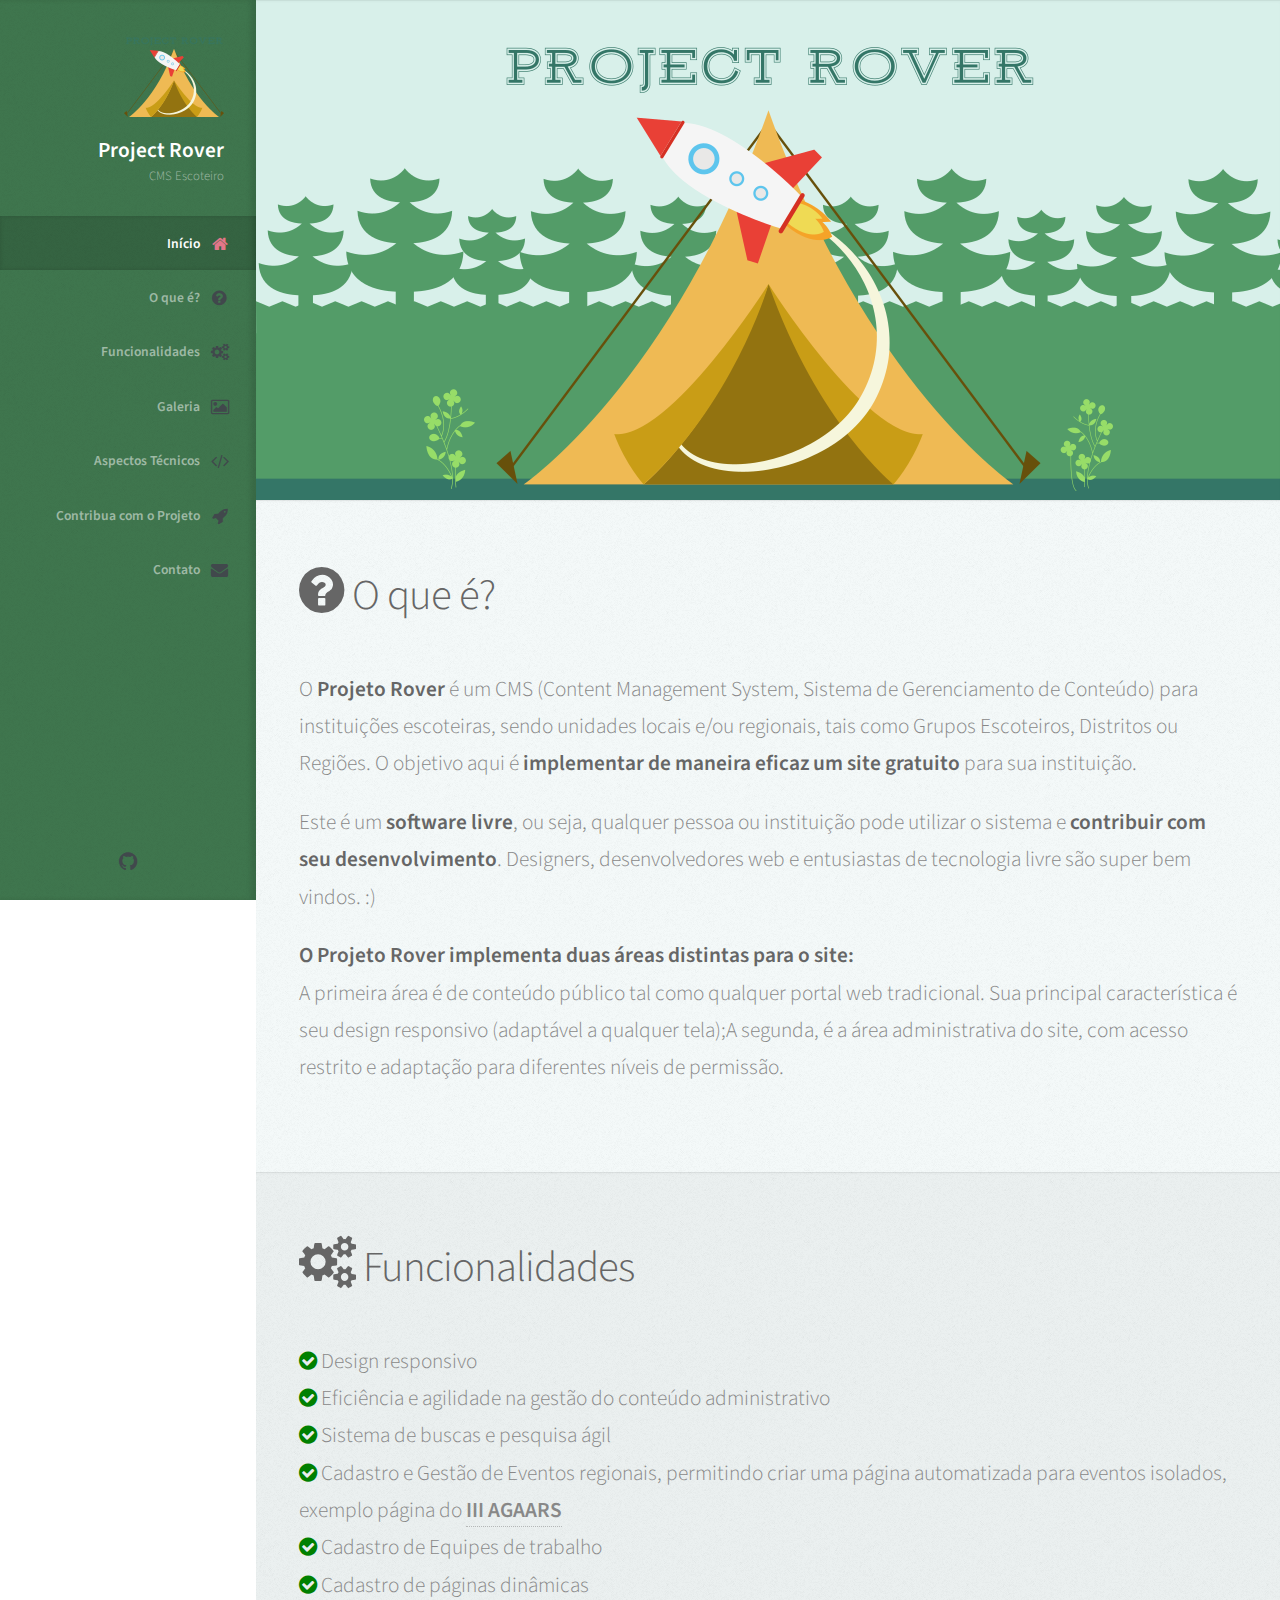
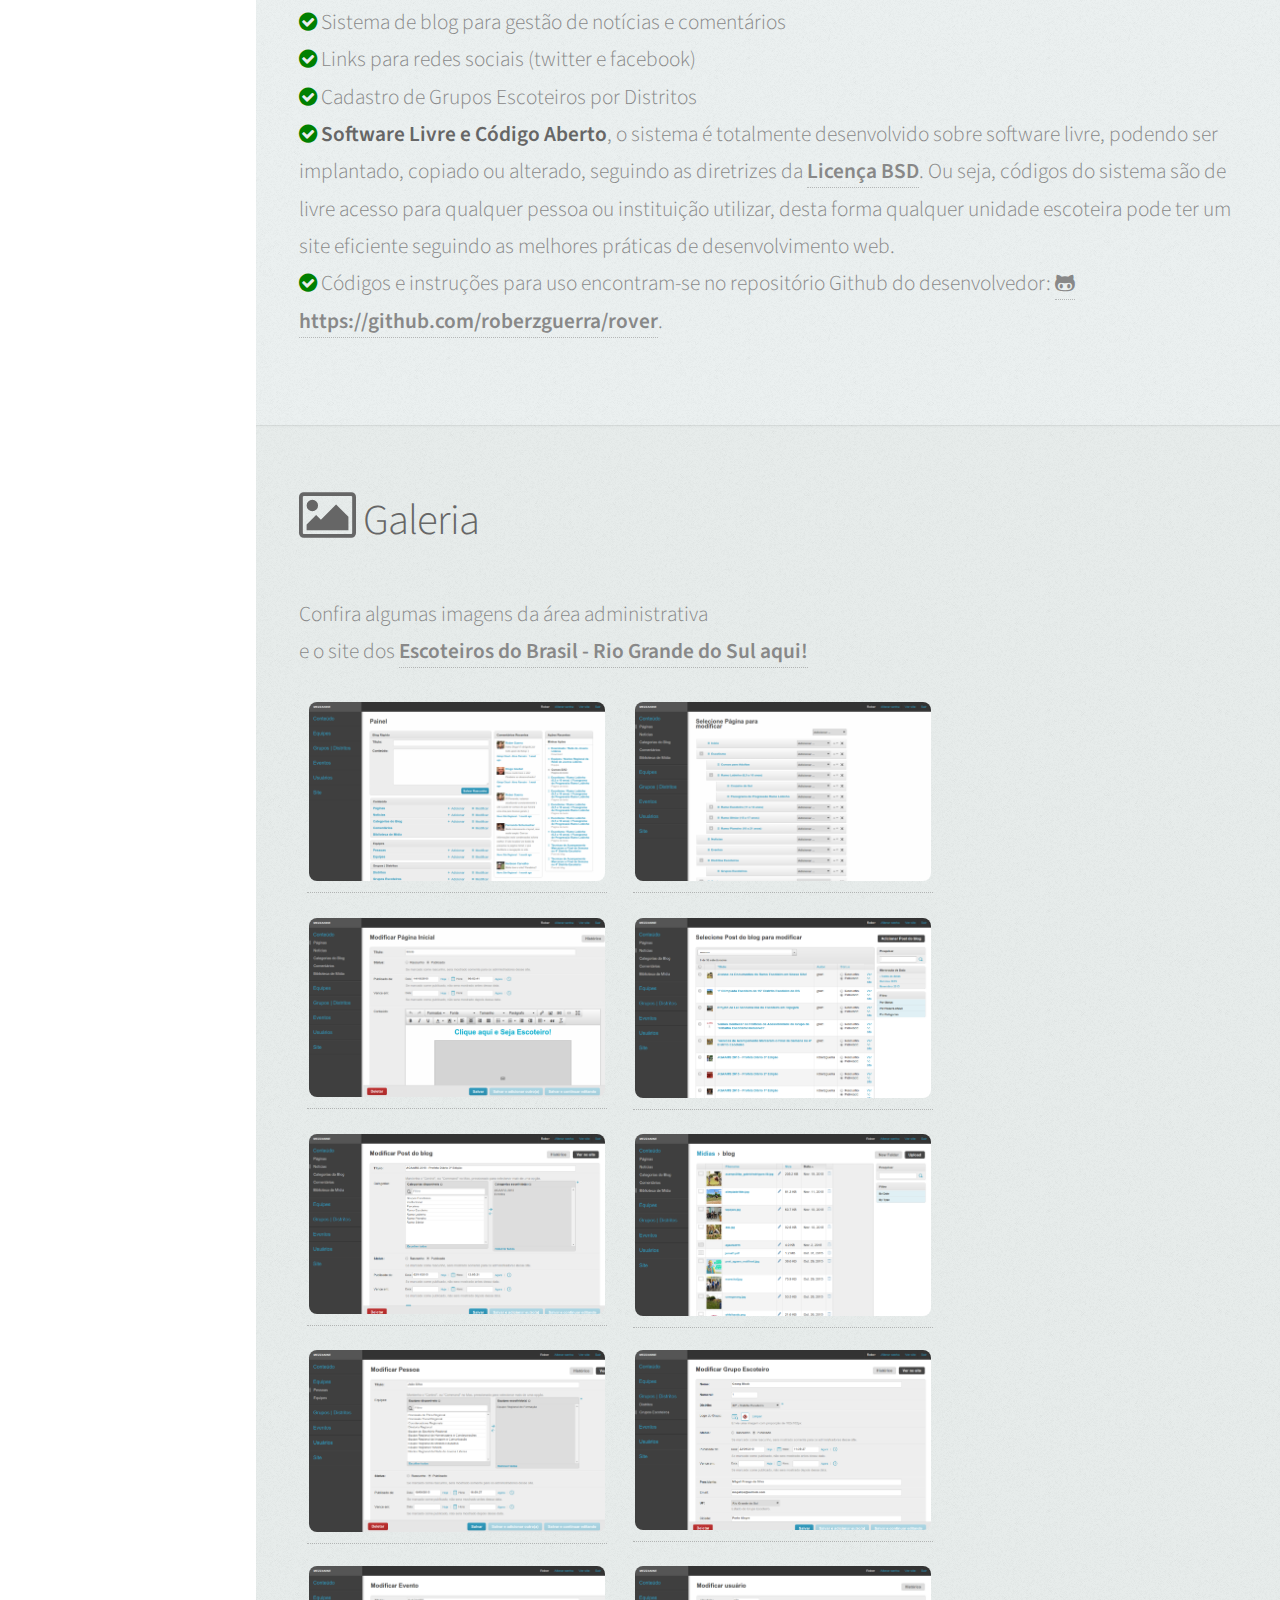
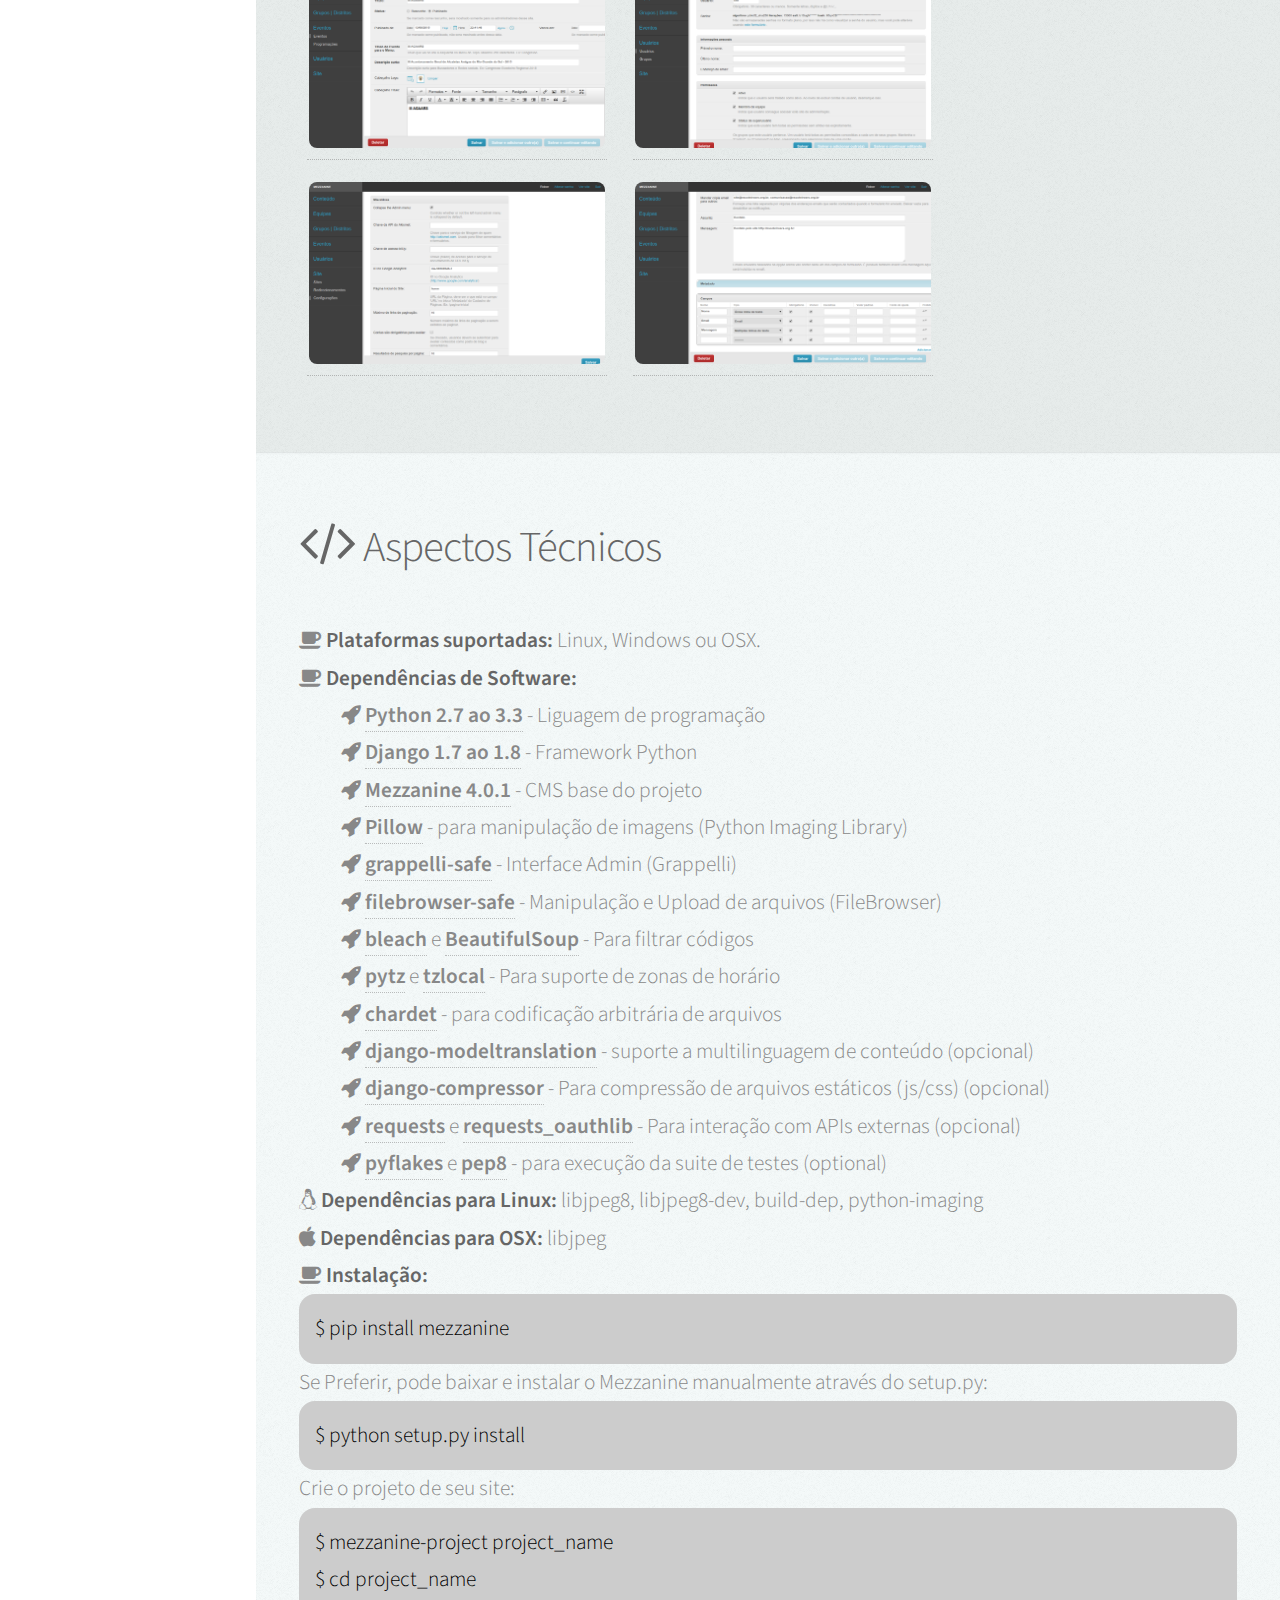
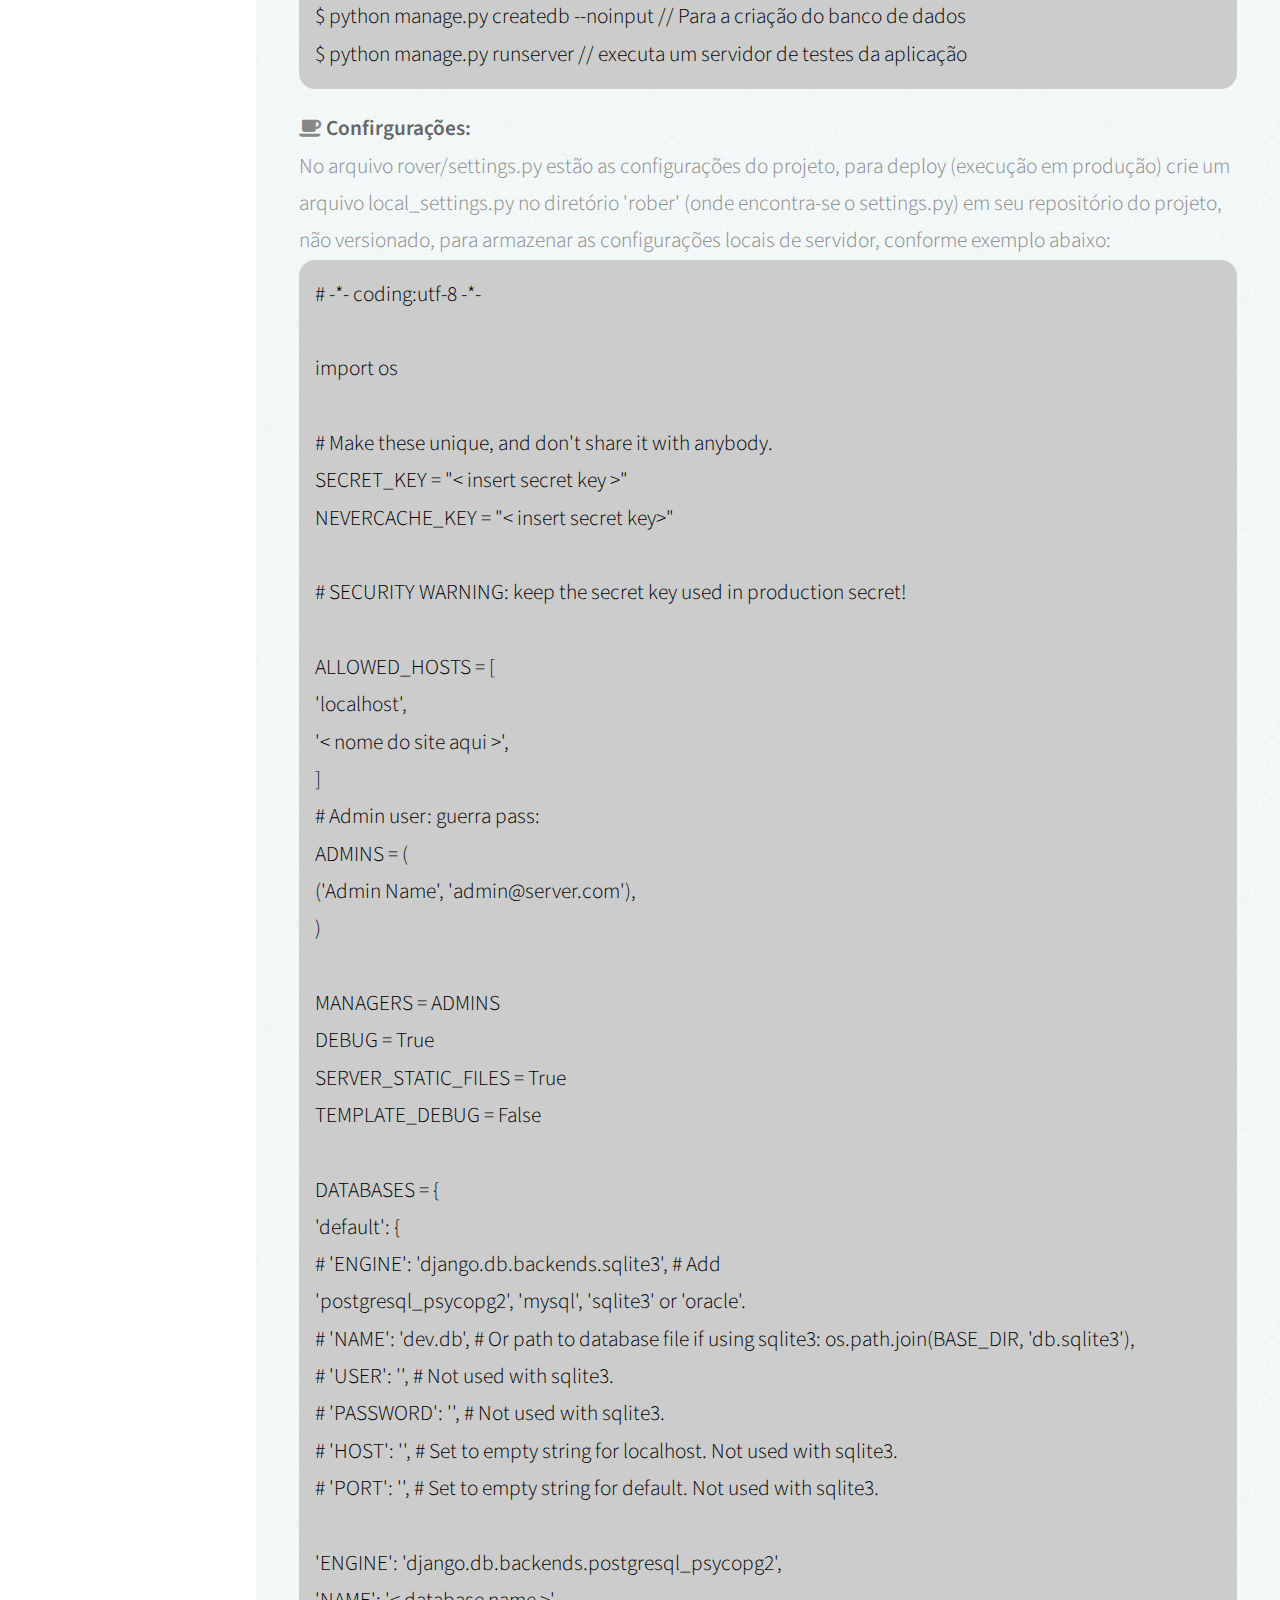
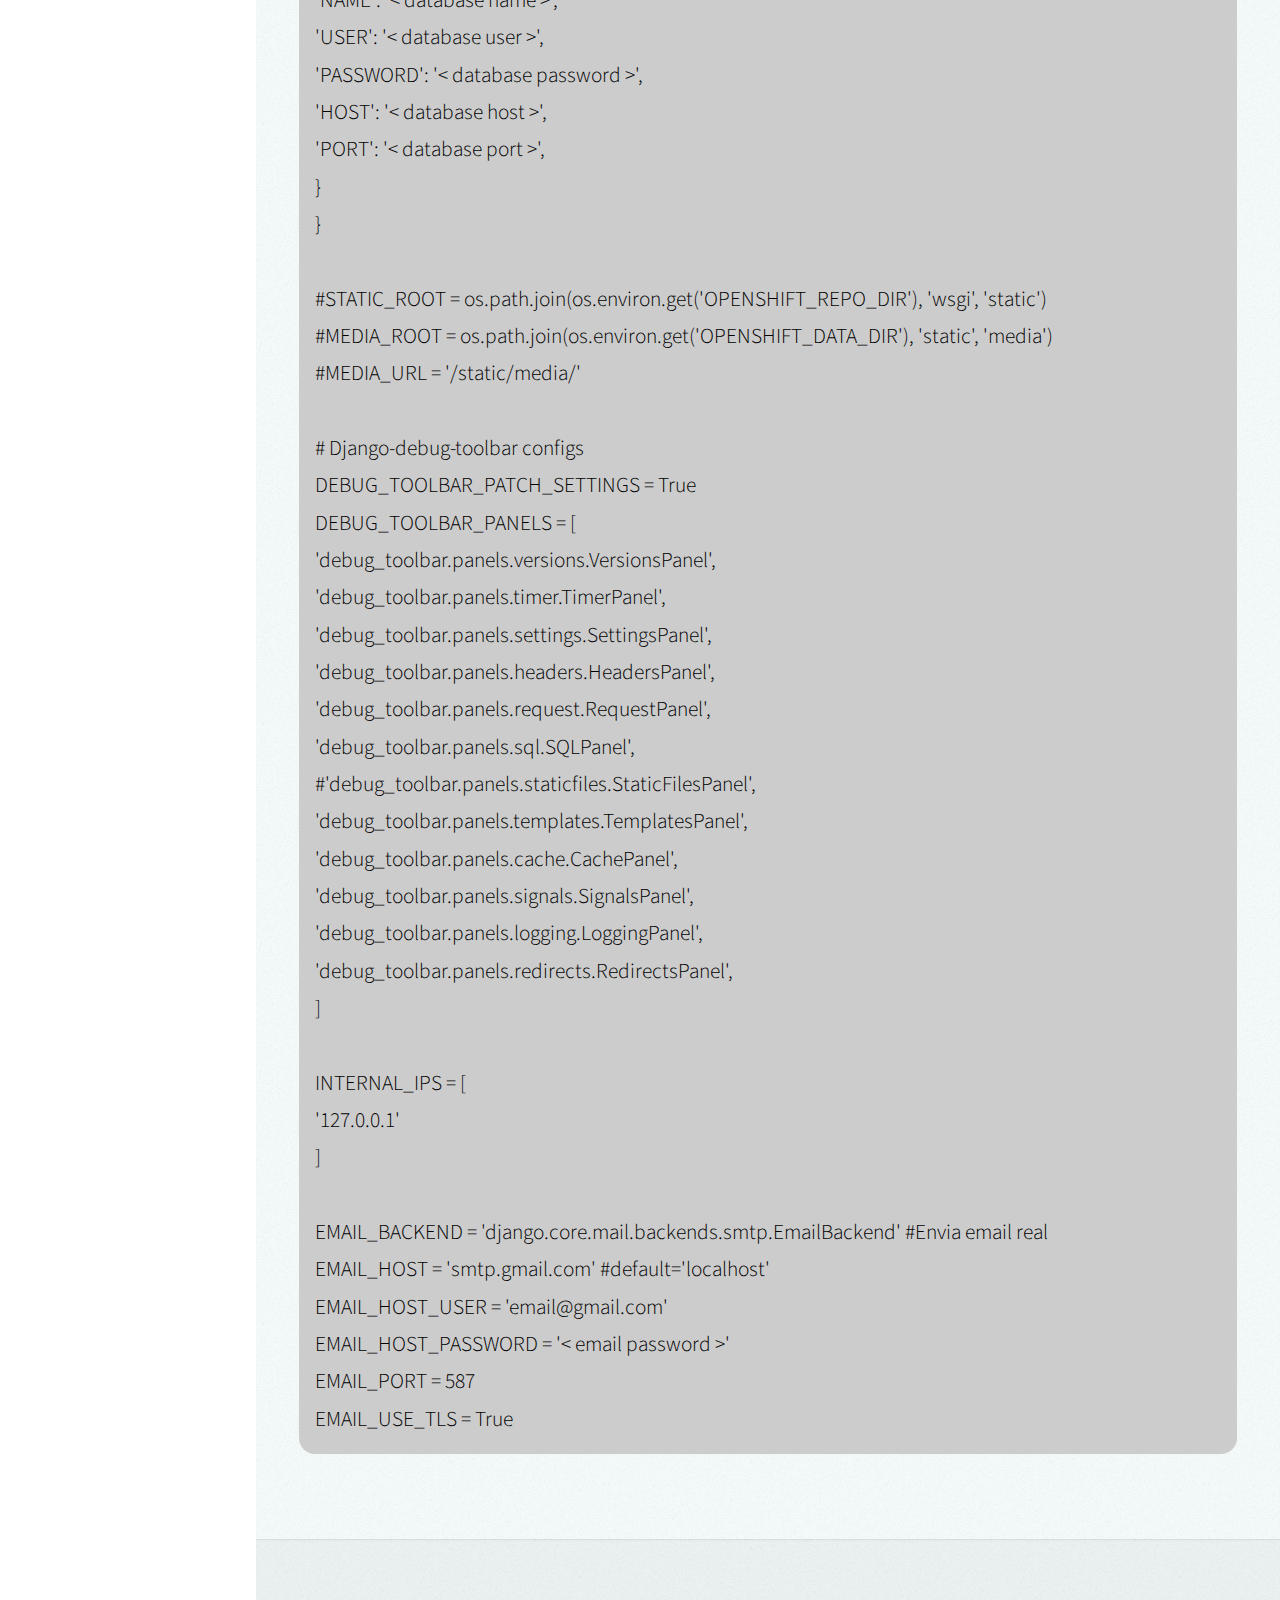
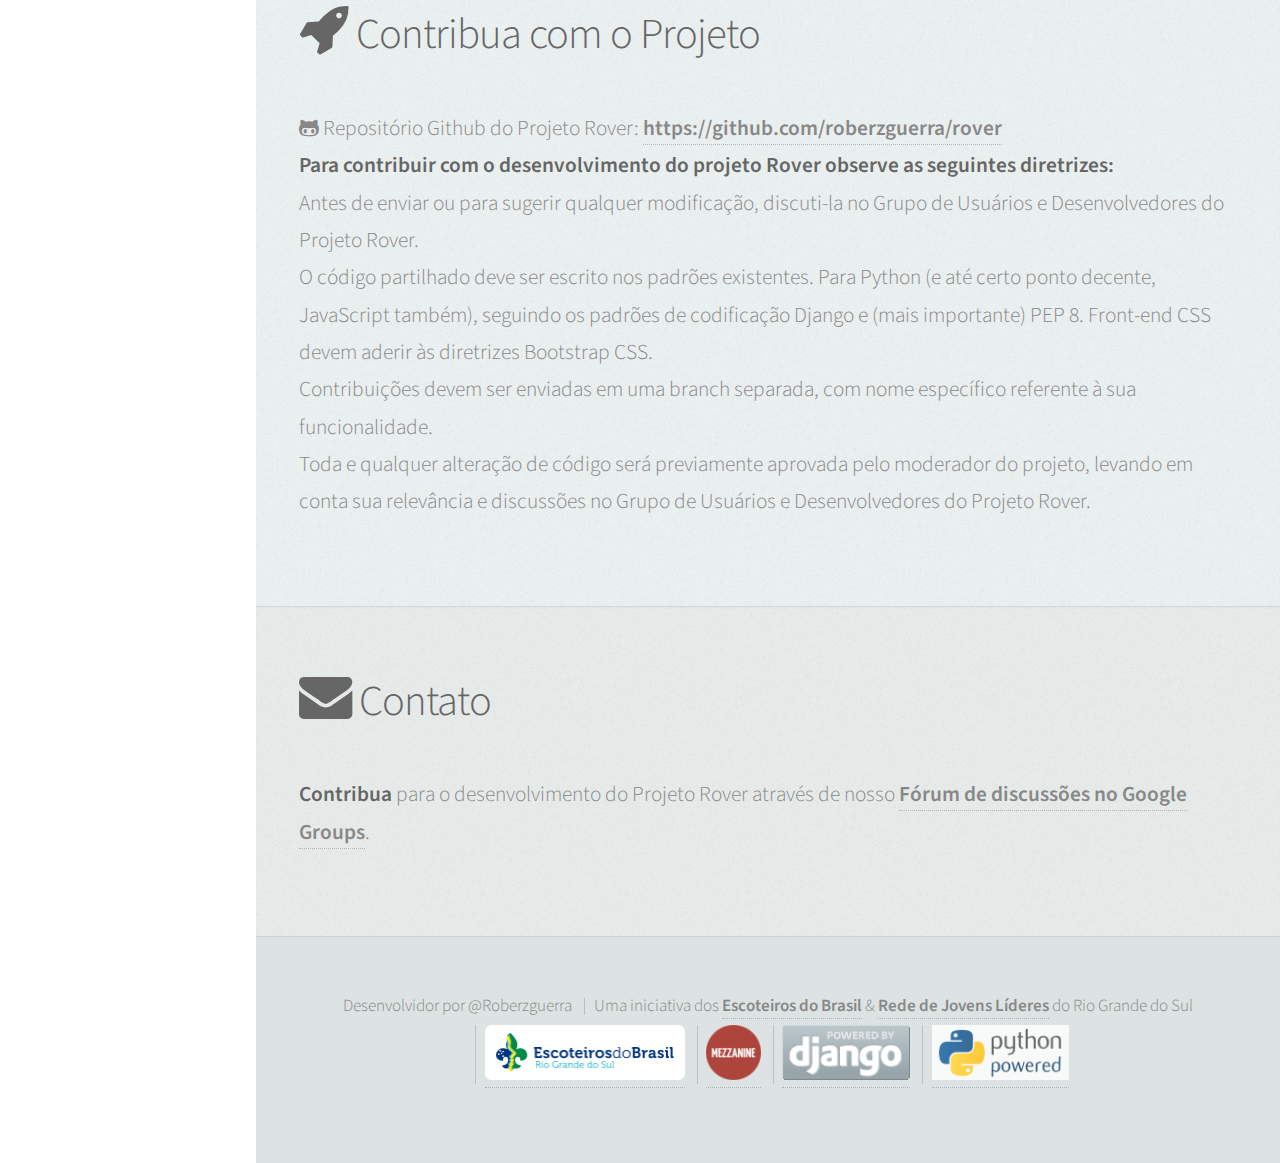
==== commit 921ec5c1: "texto homepage" ====
--- a/rover/index.html
+++ b/rover/index.html
@@ -86,14 +86,16 @@
 								<h2><span class="icon fa-question-circle"> O que é?</span></h2>
 							</header>
 
-							<p>O <strong>Projeto Rover</strong> é um CMS (Content Management System, Sistema de Gerenciamento de Conteúdo) para instituições escoteiras, sendo unidades locais e/ou regionais, como Grupos Escoteiros, Distritos e Regiões. Com o objetivo de <strong>implementar de maneira fácil e ágil um site gratuito</strong> para a instituição.</p>
-
-							<p>É um <strong>software livre.</strong> Qualquer pessoa ou instituição pode utilizar o sistema e <strong>contribuir com seu desenvolvimento</strong>. Desenvolvedores web, designers e entusiastas de tecnologia livre são super bem vindos. :)</p>
-
 							<p>
-								O Projeto Rover implementa duas áreas distintas para o site, a primeira sendo de conteúdo público como qualquer portal web tradicional, possuíndo design responsivo (adaptável a qualquer tela). A segunda, é a area de administração do site, com acesso restrito e adaptação para diferentes níveis de permissão.
-							</p>
-
+								O <strong>Projeto Rover</strong> é um CMS (Content Management System, Sistema de Gerenciamento de Conteúdo) para instituições escoteiras, sendo unidades locais e/ou regionais, tais como Grupos Escoteiros, Distritos ou Regiões. O objetivo aqui é <strong>implementar de maneira eficaz um site gratuito</strong> para sua instituição.
+							</p>
+							<p>
+								Este é um <strong>software livre</strong>, ou seja, qualquer pessoa ou instituição pode utilizar o sistema e <strong>contribuir com seu desenvolvimento</strong>. Designers, desenvolvedores web e entusiastas de tecnologia livre são super bem vindos. :)
+							</p>
+
+							<p><strong>O Projeto Rover implementa duas áreas distintas para o site:</strong><br>
+								A primeira área é de conteúdo público tal como qualquer portal web tradicional. Sua principal característica é seu design responsivo (adaptável a qualquer tela);A segunda, é a área administrativa do site, com acesso restrito e adaptação para diferentes níveis de permissão.
+							</p>
 						<!-- para imagens
 							<div class="row">
 								<div class="4u 12u$(mobile)">
